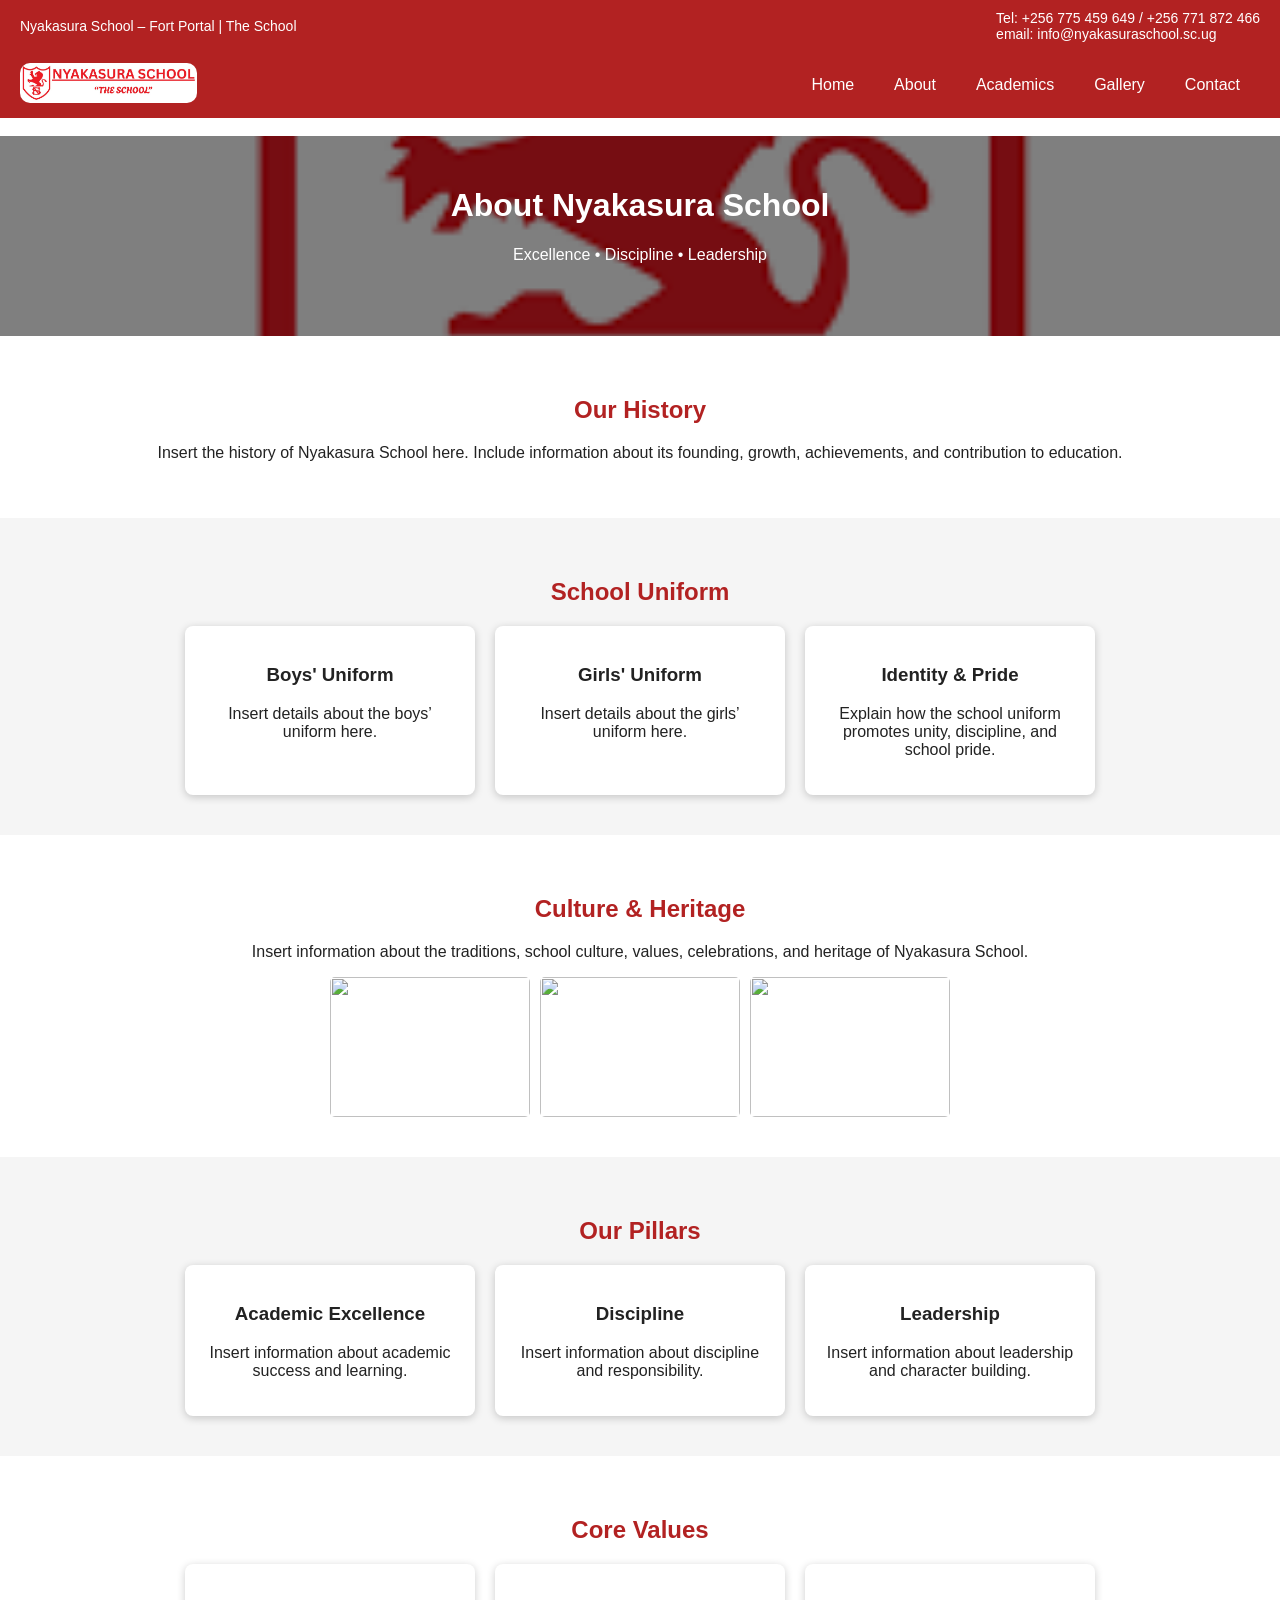
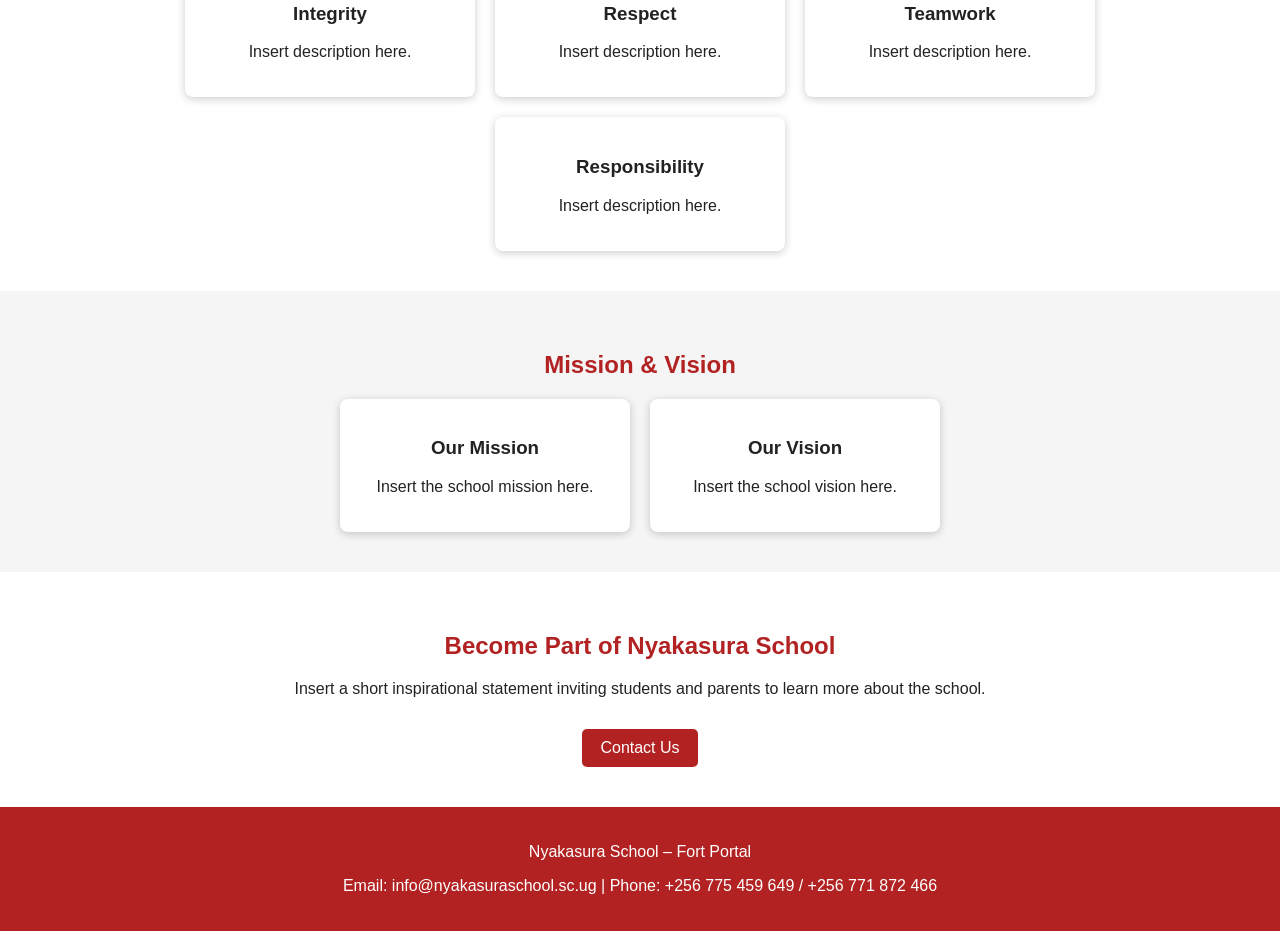
==== about.html @ 8ada5dee "made css and footer changes" ====
<!DOCTYPE html>
<html lang="en">
<head>
  <meta charset="UTF-8">
  <meta name="viewport" content="width=device-width, initial-scale=1.0">
  <title>Nyakasura School - Fort Portal</title>

  <link rel="stylesheet" href="styles/general.css">
<link rel="stylesheet" href="styles/header.css">
<link rel="stylesheet" href="styles/body.css">
</head>
<body>
  <!-- Top Header -->
<div class="top-header">
  <div>
    Nyakasura School – Fort Portal | The School
  </div>
    <div>
      Tel: +256 775 459 649 / +256 771 872 466 
      <div class="separator"></div>
      email: info@nyakasuraschool.sc.ug
    </div>
    
</div>

<!-- Navbar -->
<div class="navbar">

  <div class="navbar-badge">
    <img src="images/Nyakasura_nav_badge.jpg" alt="">
  </div>

  <div class="navbar-links">
    <a href="index.html">Home</a>
    <a href="about.html">About</a>
    <a href="academics.html">Academics</a>
    <a href="gallery.html">Gallery</a>
    <a href="contact.html">Contact</a>
  </div>
    
</div>

<br>

<!-- HERO SECTION -->
<div class="about-hero">
    <div class="about">
        <h1>About Nyakasura School</h1>
        <p>Excellence • Discipline • Leadership</p>
        
    </div>
</div>

<!-- HISTORY -->
<section>
    <h2>Our History</h2>
    <p>
        Insert the history of Nyakasura School here. Include information about
        its founding, growth, achievements, and contribution to education.
    </p>
</section>

<!-- UNIFORM -->
<section class="light">
    <h2>School Uniform</h2>

    <div class="cards">

        <div class="card" id="boys-uniform">
            <h3>Boys' Uniform</h3>
            <p>
                Insert details about the boys’ uniform here.
            </p>
        </div>

        <div class="card" id="girls-uniform">
            <h3>Girls' Uniform</h3>
            <p>
                Insert details about the girls’ uniform here.
            </p>
        </div>

        <div class="card">
            <h3>Identity & Pride</h3>
            <p>
                Explain how the school uniform promotes unity,
                discipline, and school pride.
            </p>
        </div>

    </div>
</section>

<!-- CULTURE & HERITAGE -->
<section>
    <h2>Culture & Heritage</h2>

    <p>
        Insert information about the traditions, school culture,
        values, celebrations, and heritage of Nyakasura School.
    </p>

    <div class="gallery">
        <img src="culture1.jpg">
        <img src="culture2.jpg">
        <img src="culture3.jpg">
    </div>
</section>

<!-- PILLARS -->
<section class="light">
    <h2>Our Pillars</h2>

    <div class="cards">

        <div class="card">
            <h3>Academic Excellence</h3>
            <p>
                Insert information about academic success and learning.
            </p>
        </div>

        <div class="card">
            <h3>Discipline</h3>
            <p>
                Insert information about discipline and responsibility.
            </p>
        </div>

        <div class="card">
            <h3>Leadership</h3>
            <p>
                Insert information about leadership and character building.
            </p>
        </div>

    </div>
</section>

<!-- CORE VALUES -->
<section>
    <h2>Core Values</h2>

    <div class="cards">

        <div class="card">
            <h3>Integrity</h3>
            <p>
                Insert description here.
            </p>
        </div>

        <div class="card">
            <h3>Respect</h3>
            <p>
                Insert description here.
            </p>
        </div>

        <div class="card">
            <h3>Teamwork</h3>
            <p>
                Insert description here.
            </p>
        </div>

        <div class="card">
            <h3>Responsibility</h3>
            <p>
                Insert description here.
            </p>
        </div>

    </div>
</section>

<!-- MISSION & VISION -->
<section class="light">
    <h2>Mission & Vision</h2>

    <div class="cards">

        <div class="card">
            <h3>Our Mission</h3>
            <p>
                Insert the school mission here.
            </p>
        </div>

        <div class="card">
            <h3>Our Vision</h3>
            <p>
                Insert the school vision here.
            </p>
        </div>

    </div>
</section>

<!-- CALL TO ACTION -->
<section>
    <h2>Become Part of Nyakasura School</h2>
    <p>
        Insert a short inspirational statement inviting students
        and parents to learn more about the school.
    </p>

    <a href="#" class="btn">Contact Us</a>
</section>

<!-- Footer -->
<footer>
    <p>Nyakasura School – Fort Portal</p>
    <p>Email: info@nyakasuraschool.sc.ug | Phone: +256 775 459 649 / +256 771 872 466</p>
</footer>

</body>
</html>
---- styles/general.css ----
/* General */
body {
    margin: 0;
    font-family: Arial, sans-serif;
    color: #222;
}
---- styles/header.css ----
/* Top Header */
.top-header {
    background-color: #B22222;
    color: white;
    padding: 10px 20px;
    font-size: 14px;
    display: flex;
    justify-content: space-between;
    align-items: center;
}

/* Navbar */
.navbar {
    display: flex;
    justify-content: space-between;
    align-items: center;
    background-color: #B22222;
    padding: 10px 20px;
}

.navbar-badge img {
    height: 40px;
    width: auto;
    flex-shrink: 0;
    border-radius: 10px;
    
}

.navbar-links {
    display: flex;
}

.navbar a {
    color: white;
    padding: 14px 20px;
    text-decoration: none;
    transition: 0.3s;
}

.navbar a:hover {
    background-color: #8B1A1A;
}
---- styles/body.css ----
/* Hero Section */
.hero {
    height: 90vh;
    background-image: url(../images/nyakasura_welcome_image.jpeg);
    background-repeat: no-repeat;
    background-size: cover;
    background-position: center;
    position: relative;
}

/* Overlay */
.hero::after, .about-hero::after {
    content: "";
    position: absolute;
    top: 0;
    left: 0;
    right: 0;
    bottom: 0;
    background: rgba(0,0,0,0.5);
}

/* Hero Content */
.hero-content {
    position: relative;
    z-index: 1;
    color: white;
    text-align: center;
    top: 50%;
    transform: translateY(-50%);
}

.hero h1 {
    font-size: 48px;
    margin-bottom: 10px;
}

.hero p {
    font-size: 20px;
}

.about-hero {
    background-image: url("../images/badge1.png");
    background-repeat: no-repeat;
    background-size: cover;
    background-position: center;
    position: relative;
    height: 200px;
    text-align: center;
    color: white;
}



.about {
    position: absolute;
    left: 25%;
    right: 25%;
    top: 15%;
    bottom: 15%;
    z-index: 1;
}



/* Button */
.btn {
    background-color: #B22222;
    color: white;
    padding: 10px 18px;
    border: none;
    border-radius: 5px;
    margin-top: 15px;
    display: inline-block;
    text-decoration: none;
    transition: 0.3s;
}

.btn:hover {
    background-color: #8B1A1A;
    transform: scale(1.05);
}

/* Sections */
section {
    padding: 40px;
    text-align: center;
}

.light {
    background-color: #F5F5F5;
}

/* Cards */
.cards {
    display: flex;
    justify-content: center;
    gap: 20px;
    flex-wrap: wrap;
}

.card {
    background: white;
    padding: 20px;
    width: 250px;
    border-radius: 8px;
    box-shadow: 0 2px 8px rgba(0,0,0,0.2);
}

/* Gallery */
.gallery {
    display: flex;
    gap: 10px;
    justify-content: center;
    flex-wrap: wrap;
}

.gallery img {
    width: 200px;
    height: 140px;
    object-fit: cover;
    border-radius: 5px;
}

/* Footer */
footer {
    background-color: #B22222;
    color: white;
    text-align: center;
    padding: 20px;
}

#mdd {
    position: relative;
    background-image: url("../images/mdd.jpg");
    background-size: cover;
    background-position: center;
    background-repeat: no-repeat;
    background-color: transparent;
    color: white;
    overflow: hidden;
}

#mdd::before, #sports::before, #debate::before {
    content: "";
    position: absolute;
    inset: 0;
    background: rgba(0, 0, 0, 0.35);
    z-index: 0;
}

#mdd > * , #sports > * , #debate > * {
    position: relative;
    z-index: 1;
}



#sports {
    position: relative;
    background-image: url("../images/sports.jpg");
    background-size: cover;
    background-position: center;
    background-repeat: no-repeat;
    background-color: transparent;
    color: white;
    overflow: hidden;
}

#debate {
    position: relative;
    background-image: url("../images/debate.jpg");
    background-size: cover;
    background-position: center;
    background-repeat: no-repeat;
    background-color: transparent;
    color: white;
    overflow: hidden;
}

h2 {
    color: #B22222;
}

.separator {
    display: block;
    width: 2px;
    height: 100%;
    background-color: white;
    margin: 0 10px;
}
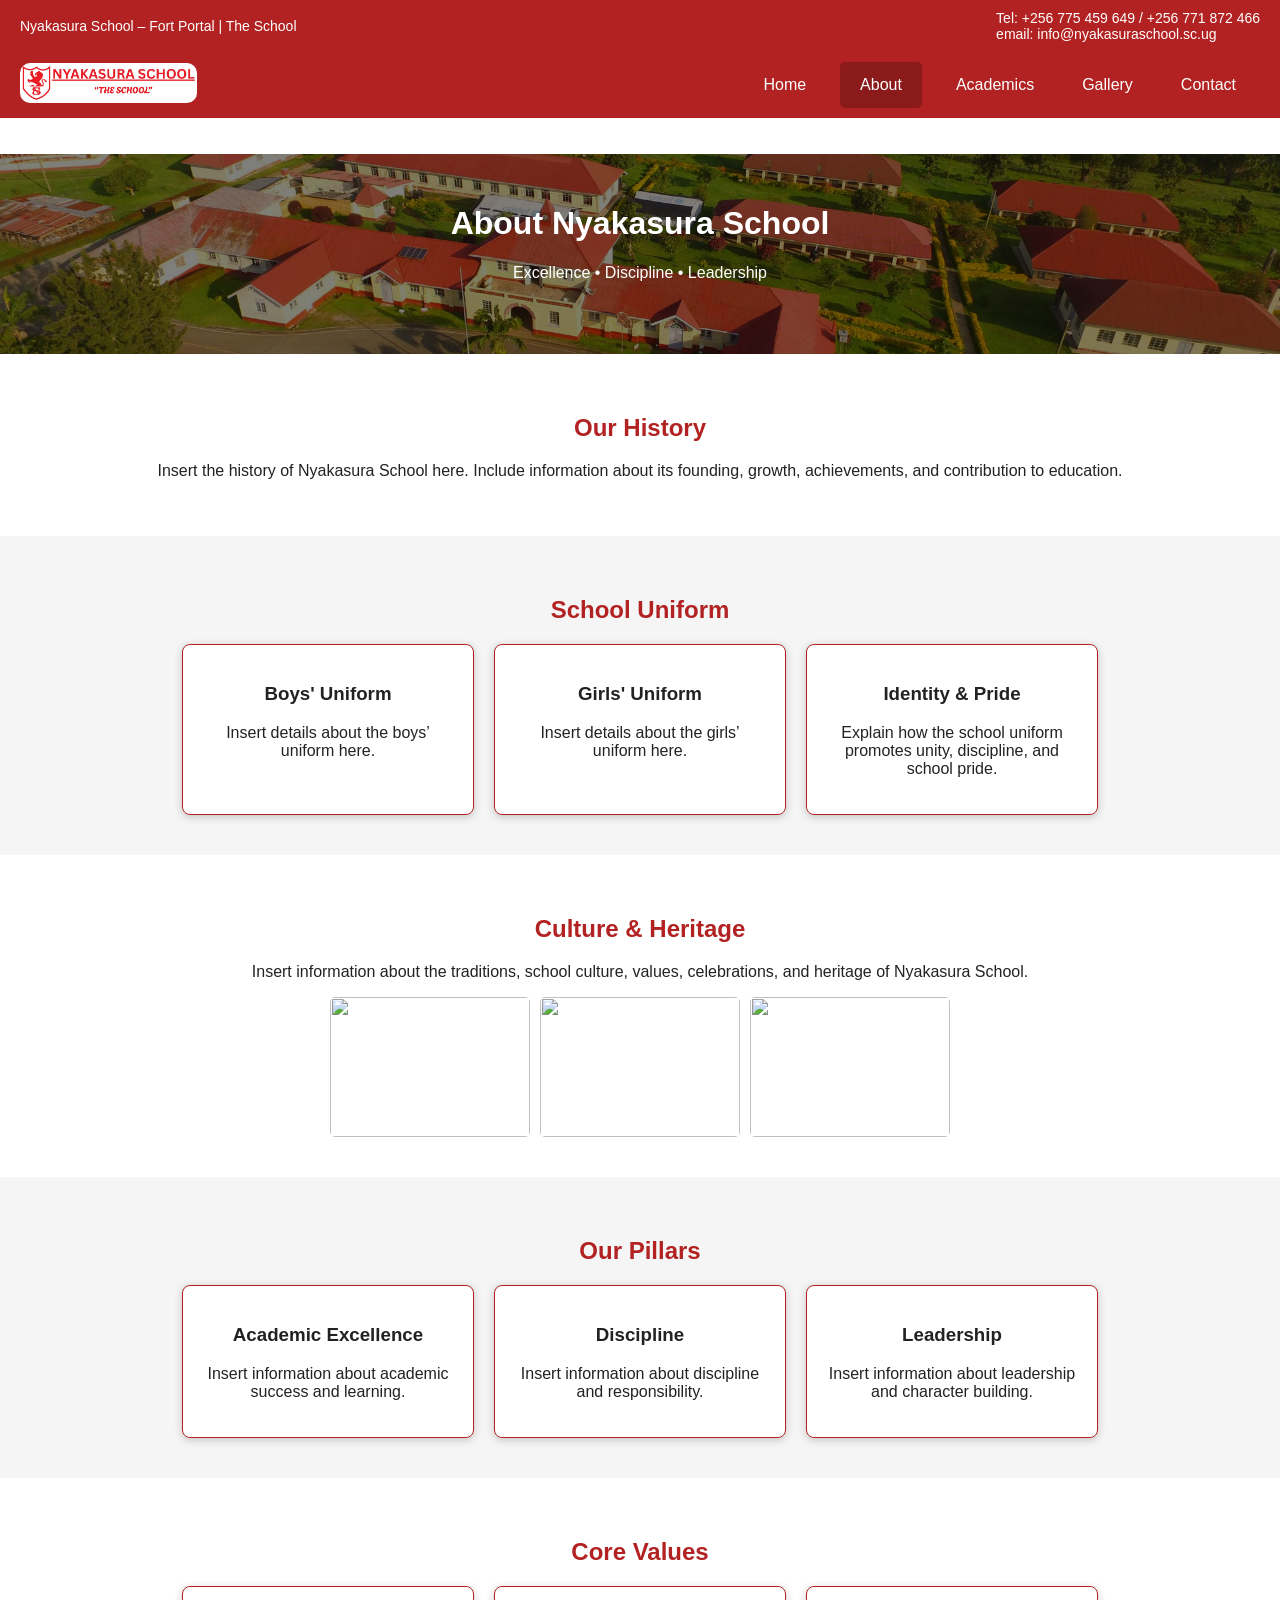
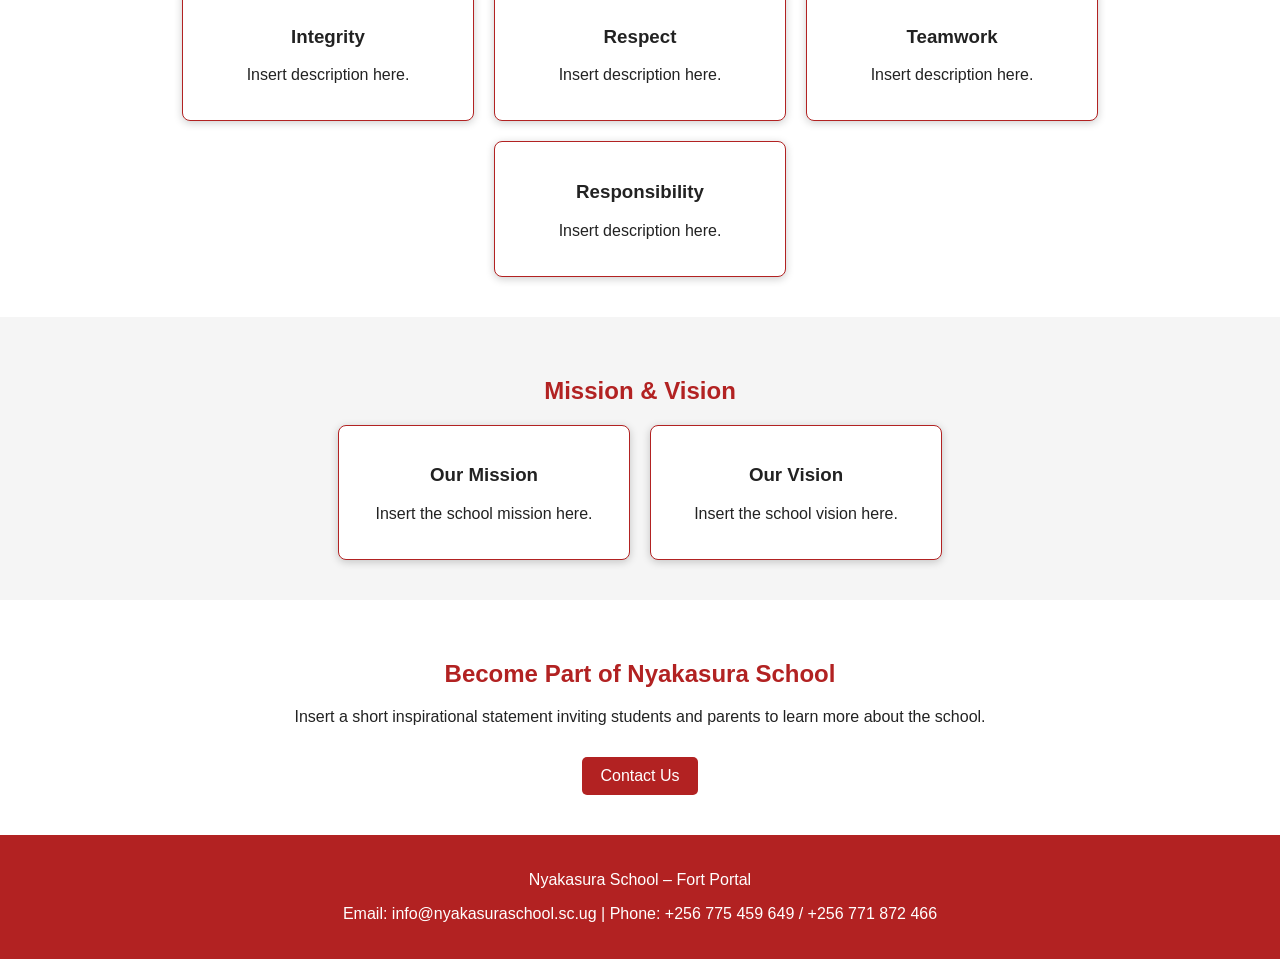
==== commit f8aaf200: "added css setting to keep hover effects on current page" ====
--- a/about.html
+++ b/about.html
@@ -32,7 +32,7 @@
 
   <div class="navbar-links">
     <a href="index.html">Home</a>
-    <a href="about.html">About</a>
+    <a href="about.html" class="active">About</a>
     <a href="academics.html">Academics</a>
     <a href="gallery.html">Gallery</a>
     <a href="contact.html">Contact</a>
@@ -40,7 +40,7 @@
     
 </div>
 
-<br>
+<br> <br>
 
 <!-- HERO SECTION -->
 <div class="about-hero">
--- a/styles/header.css
+++ b/styles/header.css
@@ -35,9 +35,13 @@
     padding: 14px 20px;
     text-decoration: none;
     transition: 0.3s;
+    border-radius: 5px;
+    margin: 0 4px;
 }
 
-.navbar a:hover {
+.navbar a:hover,
+.navbar a.active {
     background-color: #8B1A1A;
+    margin: 0 10px;
 }
 
--- a/styles/body.css
+++ b/styles/body.css
@@ -9,7 +9,7 @@
 }
 
 /* Overlay */
-.hero::after, .about-hero::after {
+.hero::after, .about-hero::after, .contact-hero::after {
     content: "";
     position: absolute;
     top: 0;
@@ -38,8 +38,9 @@
     font-size: 20px;
 }
 
+/* about page */
 .about-hero {
-    background-image: url("../images/badge1.png");
+    background-image: url("../images/aerial_view.jpg");
     background-repeat: no-repeat;
     background-size: cover;
     background-position: center;
@@ -102,6 +103,7 @@
     background: white;
     padding: 20px;
     width: 250px;
+    border: 1px solid #B22222;
     border-radius: 8px;
     box-shadow: 0 2px 8px rgba(0,0,0,0.2);
 }
@@ -129,6 +131,7 @@
     padding: 20px;
 }
 
+
 #mdd {
     position: relative;
     background-image: url("../images/mdd.jpg");
@@ -187,4 +190,77 @@
     height: 100%;
     background-color: white;
     margin: 0 10px;
+}
+
+.icons {
+    display: flex;
+    flex-direction: row;
+    justify-content: space-evenly;
+    gap: 20px;
+    margin-top: 10px;
+    margin-bottom: 10px;
+   
+}
+
+.x-icon, .facebook-icon, .instagram-icon {
+     border-width: 5px;
+    border-color: #B22222;
+    padding: 5px;
+    border-radius: 5px;
+    background-color: white;
+}
+
+.icons img {
+    width: 10px;
+    height: auto;
+    margin: 0 auto;
+}
+
+.icons a {
+    text-decoration: none;
+   color: black;
+    font-size: smaller;
+}
+
+.icons a:hover {
+    color: #8B1A1A;
+}
+
+/* contact page */
+.contact-hero {
+    position: relative;
+    background-image: url("../images/contact-image.jpg");
+    background-size: cover;
+    background-position: center;
+    background-repeat: repeat;
+    background-color: transparent;
+    color: white;
+    overflow: hidden;
+    height: 200px;
+}
+
+.contact-hero::after {
+    background: rgba(0, 0, 0, 0.5);
+}
+
+.contact-hero::before {
+    content: "";
+    position: absolute;
+    inset: 0;
+    background: transparent;
+    z-index: 0;
+}
+
+.contact-hero-content {
+    position: relative;
+    z-index: 1;
+    text-align: center;
+    padding: 50px 0;
+}
+
+#contact-cards {
+    justify-content: center;
+    background-color: #964646;
+    color: white;
+    font-weight: bold;
 }
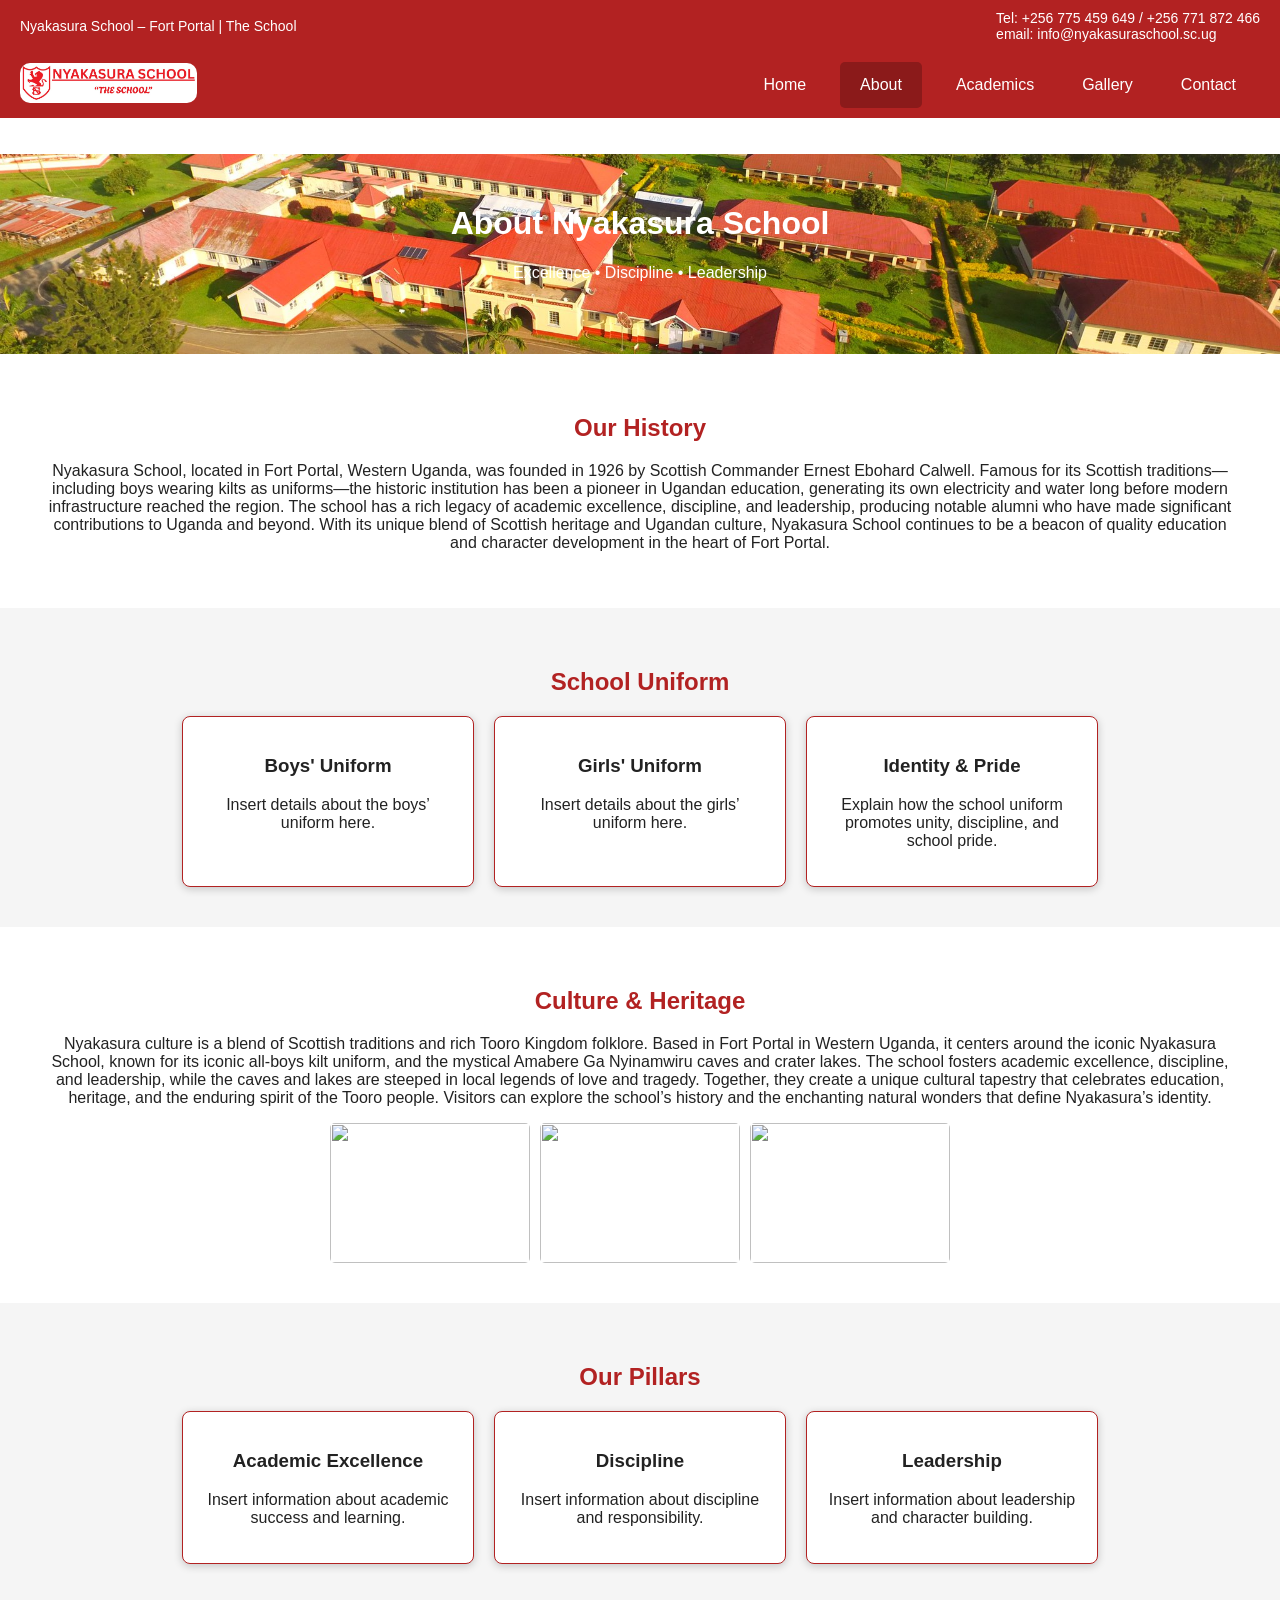
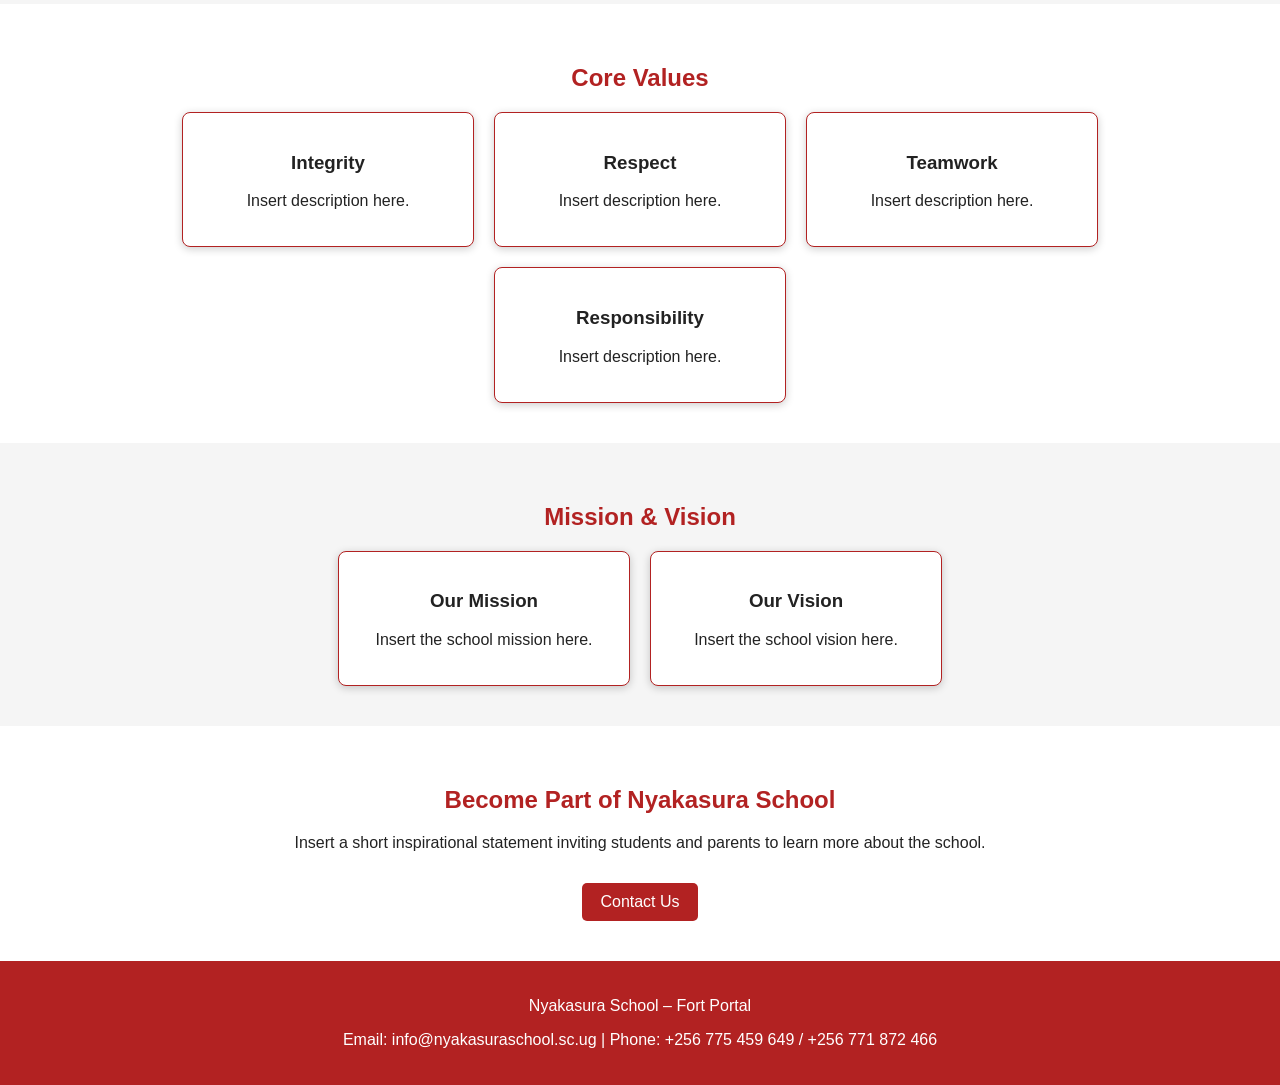
==== commit a2750744: "added js to enable image slide on hero section" ====
--- a/about.html
+++ b/about.html
@@ -55,8 +55,7 @@
 <section>
     <h2>Our History</h2>
     <p>
-        Insert the history of Nyakasura School here. Include information about
-        its founding, growth, achievements, and contribution to education.
+        Nyakasura School, located in Fort Portal, Western Uganda, was founded in 1926 by Scottish Commander Ernest Ebohard Calwell. Famous for its Scottish traditions—including boys wearing kilts as uniforms—the historic institution has been a pioneer in Ugandan education, generating its own electricity and water long before modern infrastructure reached the region. The school has a rich legacy of academic excellence, discipline, and leadership, producing notable alumni who have made significant contributions to Uganda and beyond. With its unique blend of Scottish heritage and Ugandan culture, Nyakasura School continues to be a beacon of quality education and character development in the heart of Fort Portal.
     </p>
 </section>
 
@@ -96,8 +95,7 @@
     <h2>Culture & Heritage</h2>
 
     <p>
-        Insert information about the traditions, school culture,
-        values, celebrations, and heritage of Nyakasura School.
+        Nyakasura culture is a blend of Scottish traditions and rich Tooro Kingdom folklore. Based in Fort Portal in Western Uganda, it centers around the iconic Nyakasura School, known for its iconic all-boys kilt uniform, and the mystical Amabere Ga Nyinamwiru caves and crater lakes. The school fosters academic excellence, discipline, and leadership, while the caves and lakes are steeped in local legends of love and tragedy. Together, they create a unique cultural tapestry that celebrates education, heritage, and the enduring spirit of the Tooro people. Visitors can explore the school’s history and the enchanting natural wonders that define Nyakasura’s identity.
     </p>
 
     <div class="gallery">
@@ -205,7 +203,7 @@
         and parents to learn more about the school.
     </p>
 
-    <a href="#" class="btn">Contact Us</a>
+    <a href="contact.html" class="btn">Contact Us</a>
 </section>
 
 <!-- Footer -->
--- a/styles/body.css
+++ b/styles/body.css
@@ -1,67 +1,6 @@
-/* Hero Section */
-.hero {
-    height: 90vh;
-    background-image: url(../images/nyakasura_welcome_image.jpeg);
-    background-repeat: no-repeat;
-    background-size: cover;
-    background-position: center;
-    position: relative;
-}
-
-/* Overlay */
-.hero::after, .about-hero::after, .contact-hero::after {
-    content: "";
-    position: absolute;
-    top: 0;
-    left: 0;
-    right: 0;
-    bottom: 0;
-    background: rgba(0,0,0,0.5);
-}
-
-/* Hero Content */
-.hero-content {
-    position: relative;
-    z-index: 1;
-    color: white;
-    text-align: center;
-    top: 50%;
-    transform: translateY(-50%);
-}
-
-.hero h1 {
-    font-size: 48px;
-    margin-bottom: 10px;
-}
-
-.hero p {
-    font-size: 20px;
-}
-
-/* about page */
-.about-hero {
-    background-image: url("../images/aerial_view.jpg");
-    background-repeat: no-repeat;
-    background-size: cover;
-    background-position: center;
-    position: relative;
-    height: 200px;
-    text-align: center;
-    color: white;
-}
-
-
-
-.about {
-    position: absolute;
-    left: 25%;
-    right: 25%;
-    top: 15%;
-    bottom: 15%;
-    z-index: 1;
-}
-
-
+/* ========================================
+   GLOBAL & SHARED STYLES
+   ======================================== */
 
 /* Button */
 .btn {
@@ -91,6 +30,95 @@
     background-color: #F5F5F5;
 }
 
+h2 {
+    color: #B22222;
+}
+
+.separator {
+    display: block;
+    width: 2px;
+    height: 100%;
+    background-color: white;
+    margin: 0 10px;
+}
+
+/* Footer */
+footer {
+    background-color: #B22222;
+    color: white;
+    text-align: center;
+    padding: 20px;
+}
+
+
+/* ========================================
+   HOMEPAGE STYLES
+   ======================================== */
+
+/* Hero Section Carousel */
+.hero-carousel {
+    height: 90vh;
+    position: relative;
+    overflow: hidden;
+    margin-top: 20px;
+}
+
+.hero-slide {
+    position: absolute;
+    top: 0;
+    left: 0;
+    width: 100%;
+    height: 100%;
+    background-repeat: no-repeat;
+    background-size: cover;
+    background-position: center;
+    transform: translateX(100%);
+    transition: transform 1s ease-in-out;
+    z-index: 1;
+}
+
+.hero-slide.active {
+    transform: translateX(0);
+    z-index: 2;
+}
+
+.hero-slide.prev {
+    transform: translateX(-100%);
+    z-index: 1;
+}
+
+/* Hero Overlay */
+.hero-overlay {
+    position: absolute;
+    top: 0;
+    left: 0;
+    right: 0;
+    bottom: 0;
+    background: rgba(0, 0, 0, 0.5);
+    z-index: 1;
+}
+
+/* Hero Content */
+.hero-content {
+    position: absolute;
+    z-index: 2;
+    color: white;
+    text-align: center;
+    top: 50%;
+    left: 50%;
+    transform: translate(-50%, -50%);
+    width: 100%;
+}
+
+.hero-slide h1 {
+    font-size: 48px;
+    margin-bottom: 10px;
+}
+
+.hero-slide p {
+    font-size: 20px;
+}
+
 /* Cards */
 .cards {
     display: flex;
@@ -123,15 +151,7 @@
     border-radius: 5px;
 }
 
-/* Footer */
-footer {
-    background-color: #B22222;
-    color: white;
-    text-align: center;
-    padding: 20px;
-}
-
-
+/* Clubs & Activities with Background Images */
 #mdd {
     position: relative;
     background-image: url("../images/mdd.jpg");
@@ -156,8 +176,6 @@
     z-index: 1;
 }
 
-
-
 #sports {
     position: relative;
     background-image: url("../images/sports.jpg");
@@ -180,17 +198,94 @@
     overflow: hidden;
 }
 
-h2 {
-    color: #B22222;
-}
-
-.separator {
-    display: block;
-    width: 2px;
-    height: 100%;
-    background-color: white;
-    margin: 0 10px;
-}
+
+/* ========================================
+   ABOUT PAGE STYLES
+   ======================================== */
+
+.about-hero {
+    background-image: url("../images/aerial_view.jpg");
+    background-repeat: no-repeat;
+    background-size: cover;
+    background-position: center;
+    position: relative;
+    height: 200px;
+    text-align: center;
+    color: white;
+}
+
+.about-hero::after {
+    content: "";
+    position: absolute;
+    top: 0;
+    left: 0;
+    right: 0;
+    bottom: 0;
+    background: rgba(0,0,0,0);
+}
+
+.about {
+    position: absolute;
+    left: 25%;
+    right: 25%;
+    top: 15%;
+    bottom: 15%;
+    z-index: 1;
+}
+
+
+/* ========================================
+   CONTACT PAGE STYLES
+   ======================================== */
+
+.contact-hero {
+    position: relative;
+    background-image: url("../images/contact-image.jpg");
+    background-size: cover;
+    background-position: center;
+    background-repeat: repeat;
+    background-color: transparent;
+    color: white;
+    overflow: hidden;
+    height: 200px;
+}
+
+.contact-hero::after {
+    content: "";
+    position: absolute;
+    top: 0;
+    left: 0;
+    right: 0;
+    bottom: 0;
+    background: rgba(0, 0, 0, 0.5);
+}
+
+.contact-hero::before {
+    content: "";
+    position: absolute;
+    inset: 0;
+    background: transparent;
+    z-index: 0;
+}
+
+.contact-hero-content {
+    position: relative;
+    z-index: 1;
+    text-align: center;
+    padding: 50px 0;
+}
+
+#contact-cards {
+    justify-content: center;
+    background-color: #964646;
+    color: white;
+    font-weight: bold;
+}
+
+
+/* ========================================
+   SOCIAL ICONS & LINKS
+   ======================================== */
 
 .icons {
     display: flex;
@@ -199,11 +294,10 @@
     gap: 20px;
     margin-top: 10px;
     margin-bottom: 10px;
-   
 }
 
 .x-icon, .facebook-icon, .instagram-icon {
-     border-width: 5px;
+    border-width: 5px;
     border-color: #B22222;
     padding: 5px;
     border-radius: 5px;
@@ -218,49 +312,10 @@
 
 .icons a {
     text-decoration: none;
-   color: black;
+    color: black;
     font-size: smaller;
 }
 
 .icons a:hover {
     color: #8B1A1A;
-}
-
-/* contact page */
-.contact-hero {
-    position: relative;
-    background-image: url("../images/contact-image.jpg");
-    background-size: cover;
-    background-position: center;
-    background-repeat: repeat;
-    background-color: transparent;
-    color: white;
-    overflow: hidden;
-    height: 200px;
-}
-
-.contact-hero::after {
-    background: rgba(0, 0, 0, 0.5);
-}
-
-.contact-hero::before {
-    content: "";
-    position: absolute;
-    inset: 0;
-    background: transparent;
-    z-index: 0;
-}
-
-.contact-hero-content {
-    position: relative;
-    z-index: 1;
-    text-align: center;
-    padding: 50px 0;
-}
-
-#contact-cards {
-    justify-content: center;
-    background-color: #964646;
-    color: white;
-    font-weight: bold;
 }
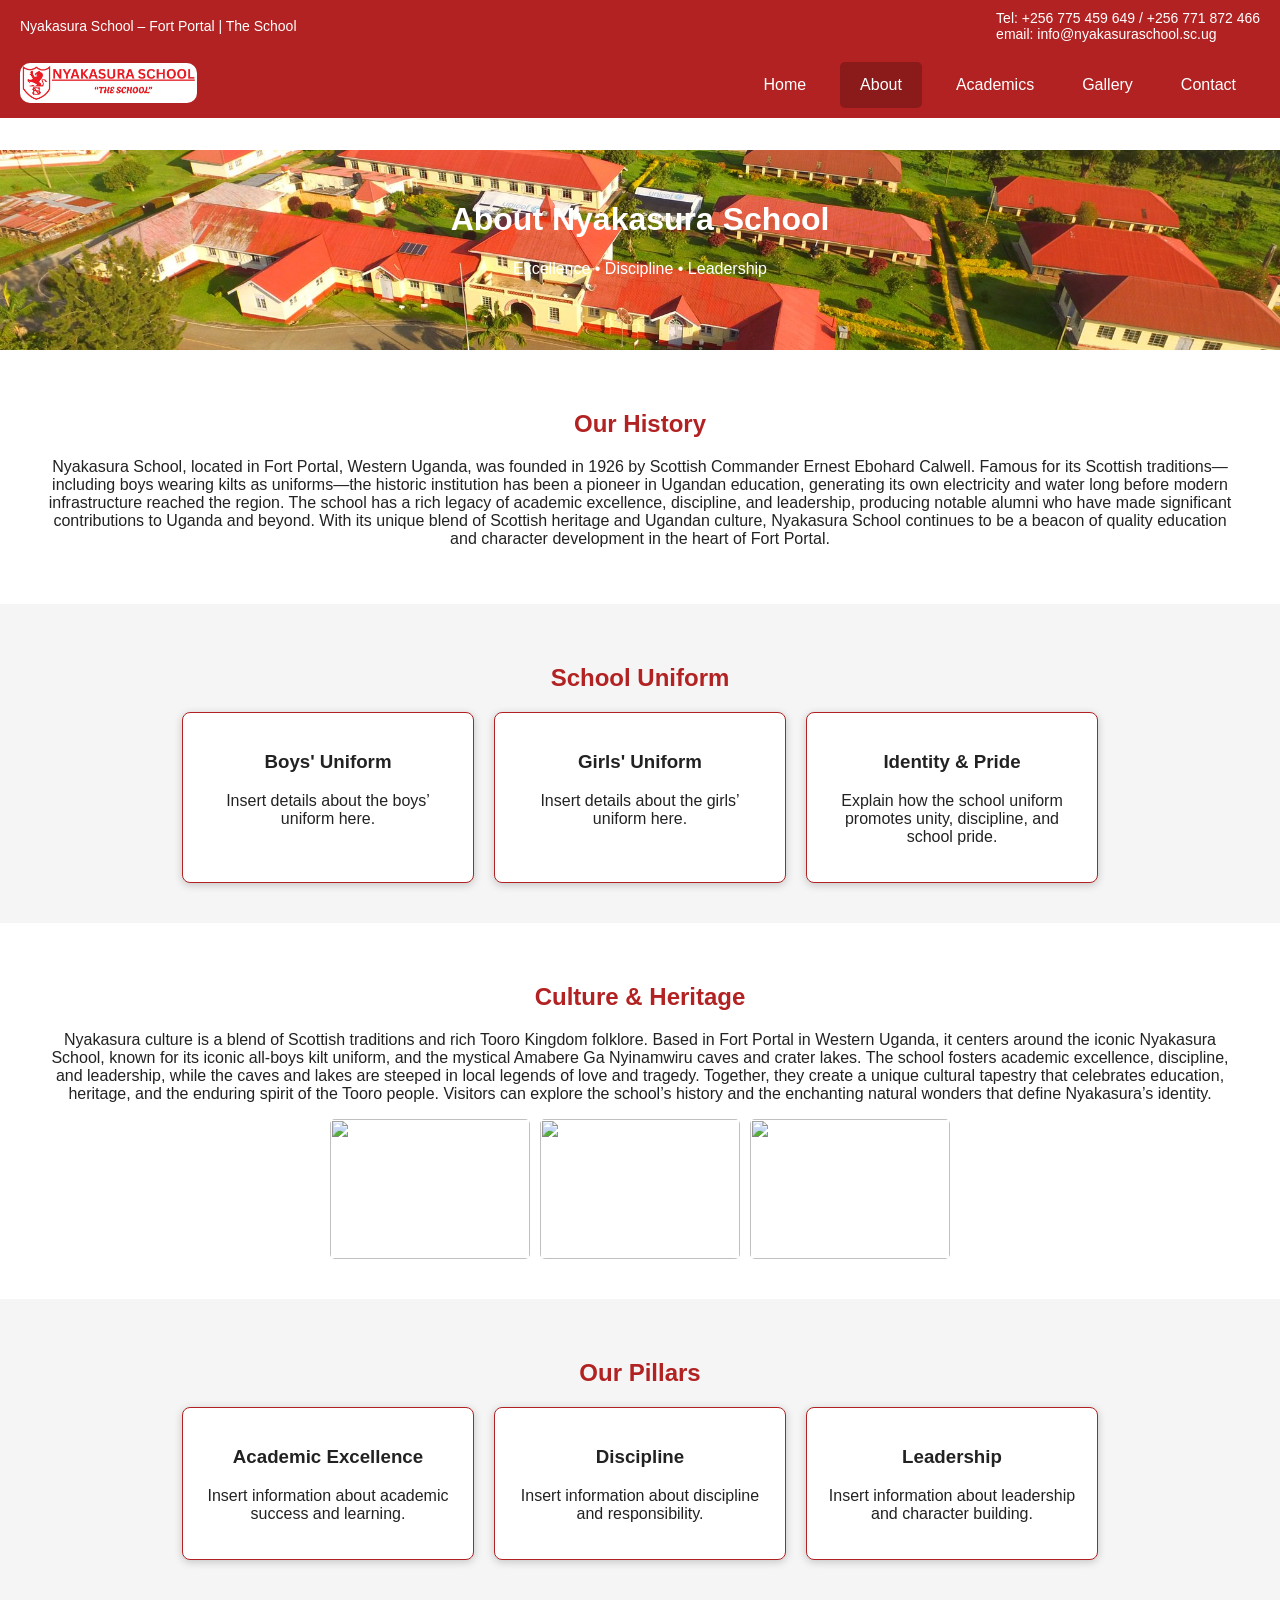
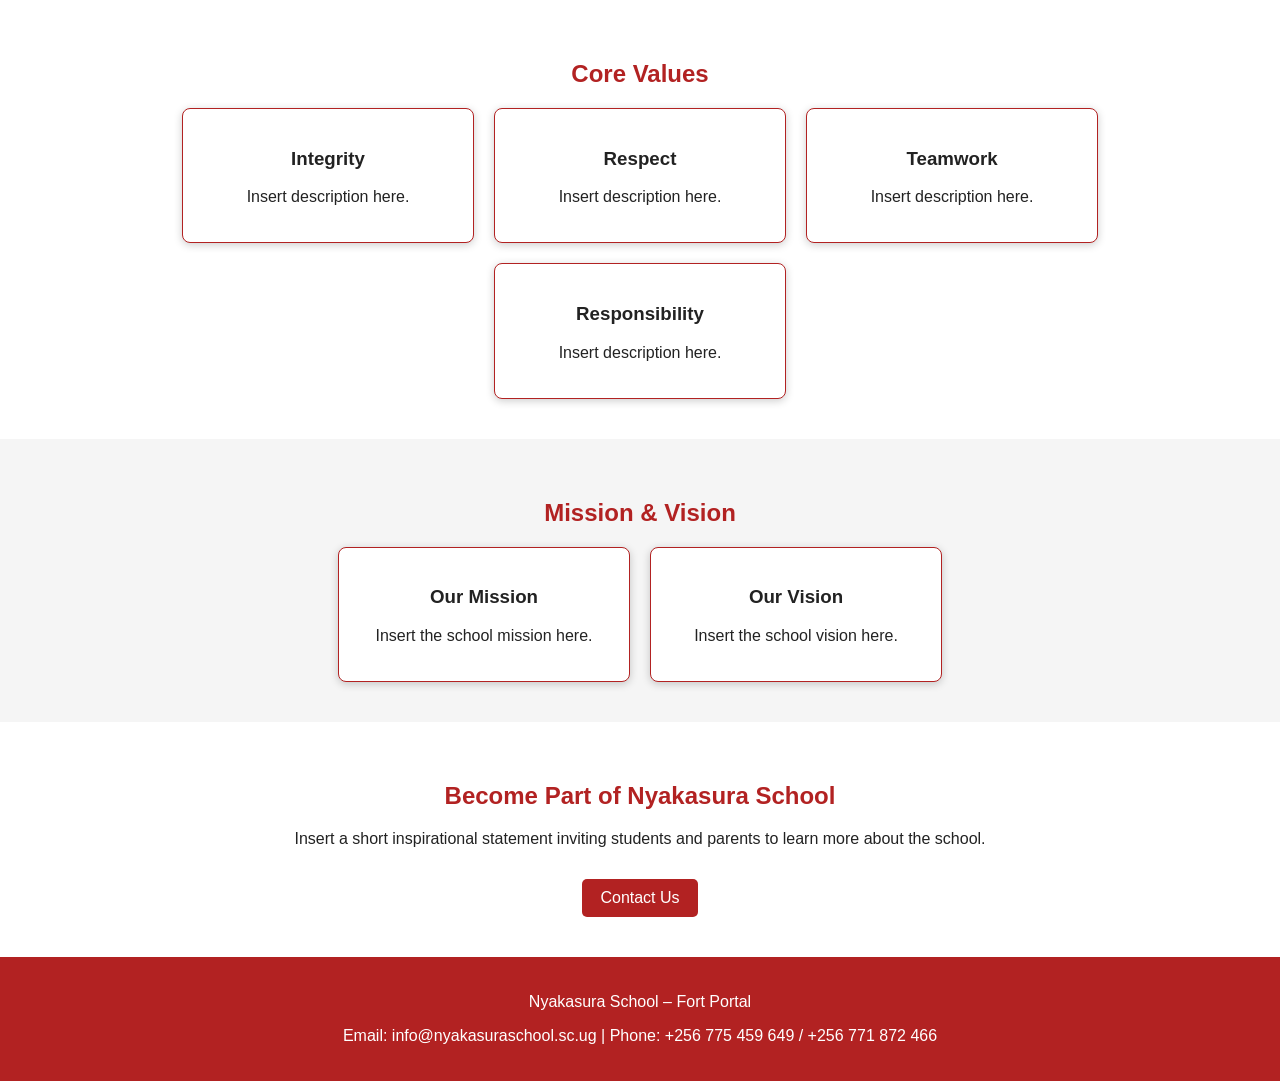
==== commit 5df5cd74: "fixed the header position on the page" ====
--- a/about.html
+++ b/about.html
@@ -10,7 +10,8 @@
 <link rel="stylesheet" href="styles/body.css">
 </head>
 <body>
-  <!-- Top Header -->
+    <div class="header">
+         <!-- Top Header -->
 <div class="top-header">
   <div>
     Nyakasura School – Fort Portal | The School
@@ -39,8 +40,10 @@
   </div>
     
 </div>
-
-<br> <br>
+    </div>
+ 
+
+<div class="page-content">
 
 <!-- HERO SECTION -->
 <div class="about-hero">
@@ -205,6 +208,7 @@
 
     <a href="contact.html" class="btn">Contact Us</a>
 </section>
+</div>
 
 <!-- Footer -->
 <footer>
--- a/styles/general.css
+++ b/styles/general.css
@@ -3,4 +3,5 @@
     margin: 0;
     font-family: Arial, sans-serif;
     color: #222;
+    position: relative;
 }
--- a/styles/header.css
+++ b/styles/header.css
@@ -1,4 +1,12 @@
 /* Top Header */
+.header{
+    position: fixed;
+    top: 0;
+    left: 0;
+    width: 100%;
+    z-index: 1000;
+}
+
 .top-header {
     background-color: #B22222;
     color: white;
--- a/styles/body.css
+++ b/styles/body.css
@@ -1,6 +1,10 @@
 /* ========================================
    GLOBAL & SHARED STYLES
    ======================================== */
+
+   .page-content {
+    margin-top: 150px; /* Adjust this value based on the height of your header */
+   }
 
 /* Button */
 .btn {
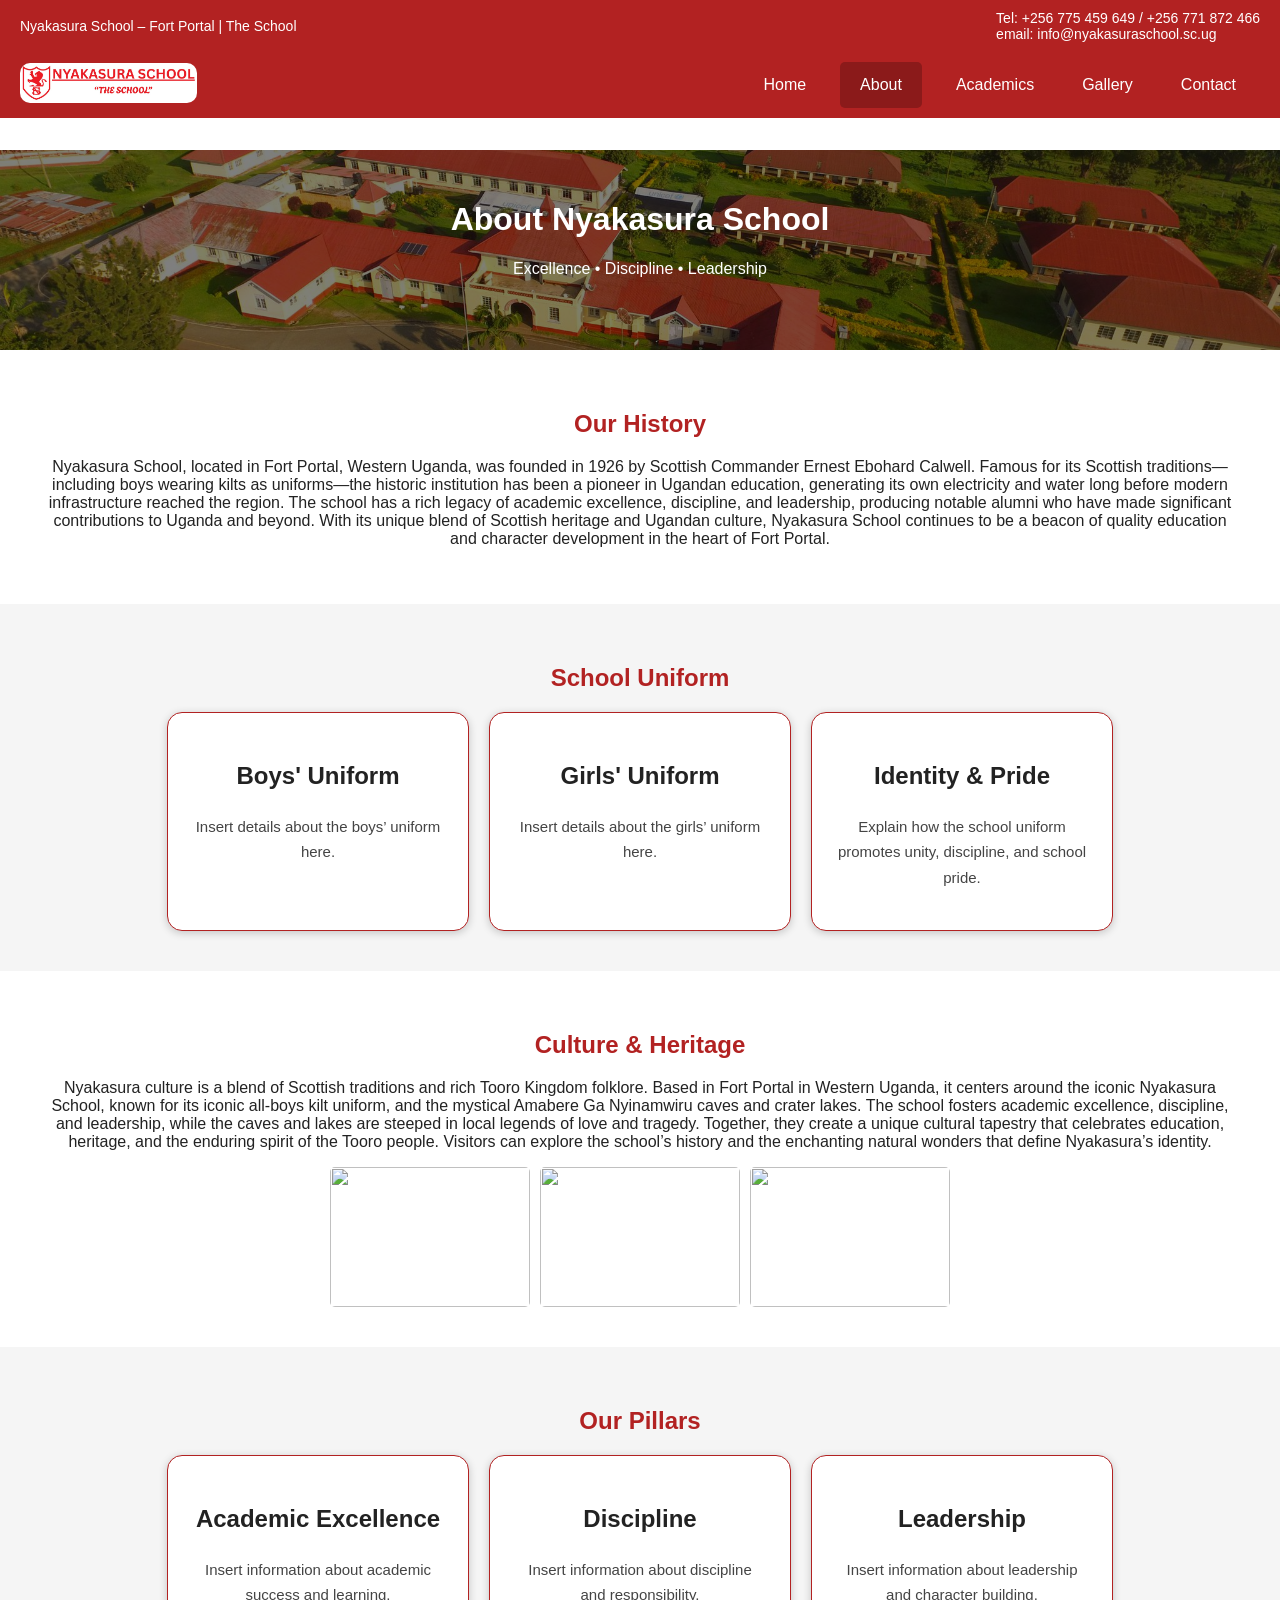
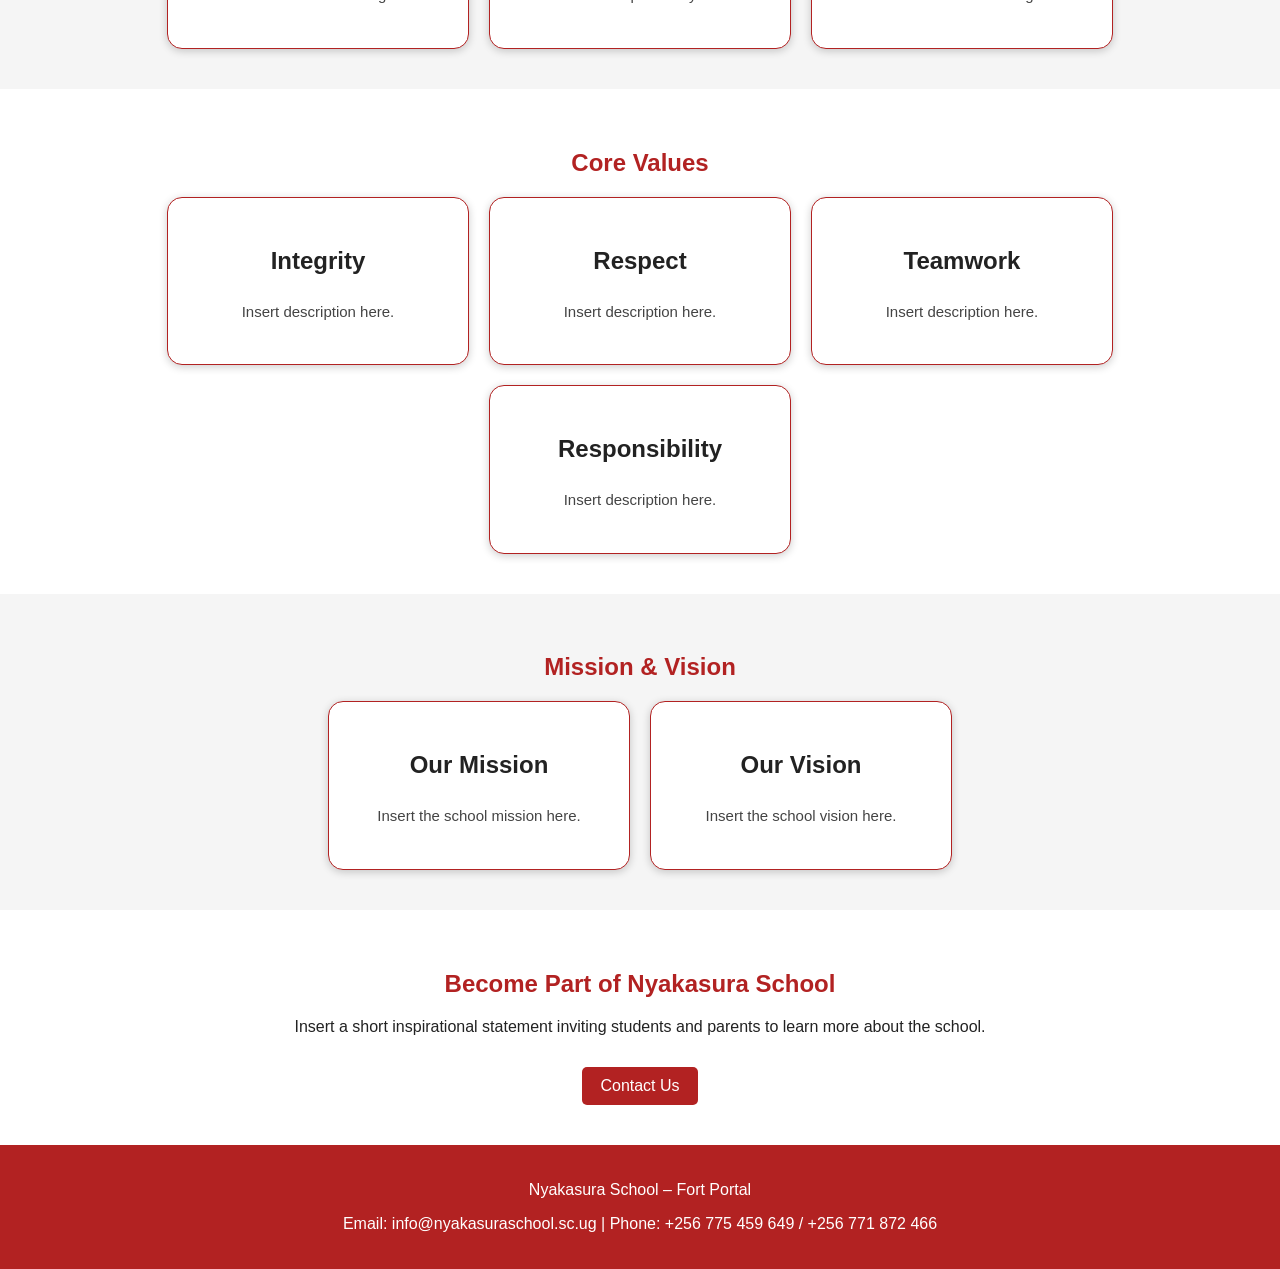
==== commit cc22b773: "added a back to top button" ====
--- a/about.html
+++ b/about.html
@@ -216,5 +216,9 @@
     <p>Email: info@nyakasuraschool.sc.ug | Phone: +256 775 459 649 / +256 771 872 466</p>
 </footer>
 
+
+<button id="topBtn" title="Go to top">▲</button>
+
+<script src="button.js"></script>
 </body>
 </html>
--- a/styles/header.css
+++ b/styles/header.css
@@ -20,6 +20,7 @@
 /* Navbar */
 .navbar {
     display: flex;
+    
     justify-content: space-between;
     align-items: center;
     background-color: #B22222;
@@ -36,6 +37,7 @@
 
 .navbar-links {
     display: flex;
+    flex-wrap: wrap;
 }
 
 .navbar a {
--- a/styles/body.css
+++ b/styles/body.css
@@ -138,6 +138,28 @@
     border: 1px solid #B22222;
     border-radius: 8px;
     box-shadow: 0 2px 8px rgba(0,0,0,0.2);
+    padding: 25px;
+    border-radius: 15px;
+    transition: 0.3s ease;
+}
+
+.card h3{
+    font-family: 'Poppins', sans-serif;
+    font-size: 24px;
+    font-weight: 600;
+}
+
+.card p{
+    font-family: 'Open Sans', sans-serif;
+    font-size: 15px;
+    line-height: 1.7;
+    color: #444;
+}
+
+
+
+.card:hover{
+    transform: translateY(-5px);
 }
 
 /* Gallery */
@@ -167,6 +189,10 @@
     overflow: hidden;
 }
 
+#mdd p {
+    color: white;
+}
+
 #mdd::before, #sports::before, #debate::before {
     content: "";
     position: absolute;
@@ -191,6 +217,10 @@
     overflow: hidden;
 }
 
+#sports p {
+    color: white;
+}
+
 #debate {
     position: relative;
     background-image: url("../images/debate.jpg");
@@ -200,6 +230,10 @@
     background-color: transparent;
     color: white;
     overflow: hidden;
+}
+
+#debate p {
+    color: white;
 }
 
 
@@ -228,6 +262,22 @@
     background: rgba(0,0,0,0);
 }
 
+.about-hero::before{
+    content: "";
+
+    position: absolute;
+
+    top: 0;
+    left: 0;
+
+    width: 100%;
+    height: 100%;
+
+    background: rgba(0,0,0,0.5);
+
+    z-index: 1;
+}
+
 .about {
     position: absolute;
     left: 25%;
@@ -284,6 +334,10 @@
     background-color: #964646;
     color: white;
     font-weight: bold;
+}
+
+#contact-cards p {
+    color: white;
 }
 
 
@@ -322,4 +376,37 @@
 
 .icons a:hover {
     color: #8B1A1A;
+}
+
+
+/* back to top button */
+#topBtn{
+    position: fixed;
+    bottom: 30px;
+    right: 30px;
+
+    display: none;
+
+    background-color: #a54c4c;
+    color: white;
+
+    border: none;
+    outline: none;
+
+    padding: 5px 5px;
+    border-radius: 50%;
+
+    font-size: 20px;
+    cursor: pointer;
+
+    box-shadow: 0 4px 10px rgba(0,0,0,0.2);
+
+    transition: 0.3s ease;
+
+    z-index: 1000;
+}
+
+#topBtn:hover{
+    background-color: #8B1A1A;
+    transform: translateY(-3px);
 }
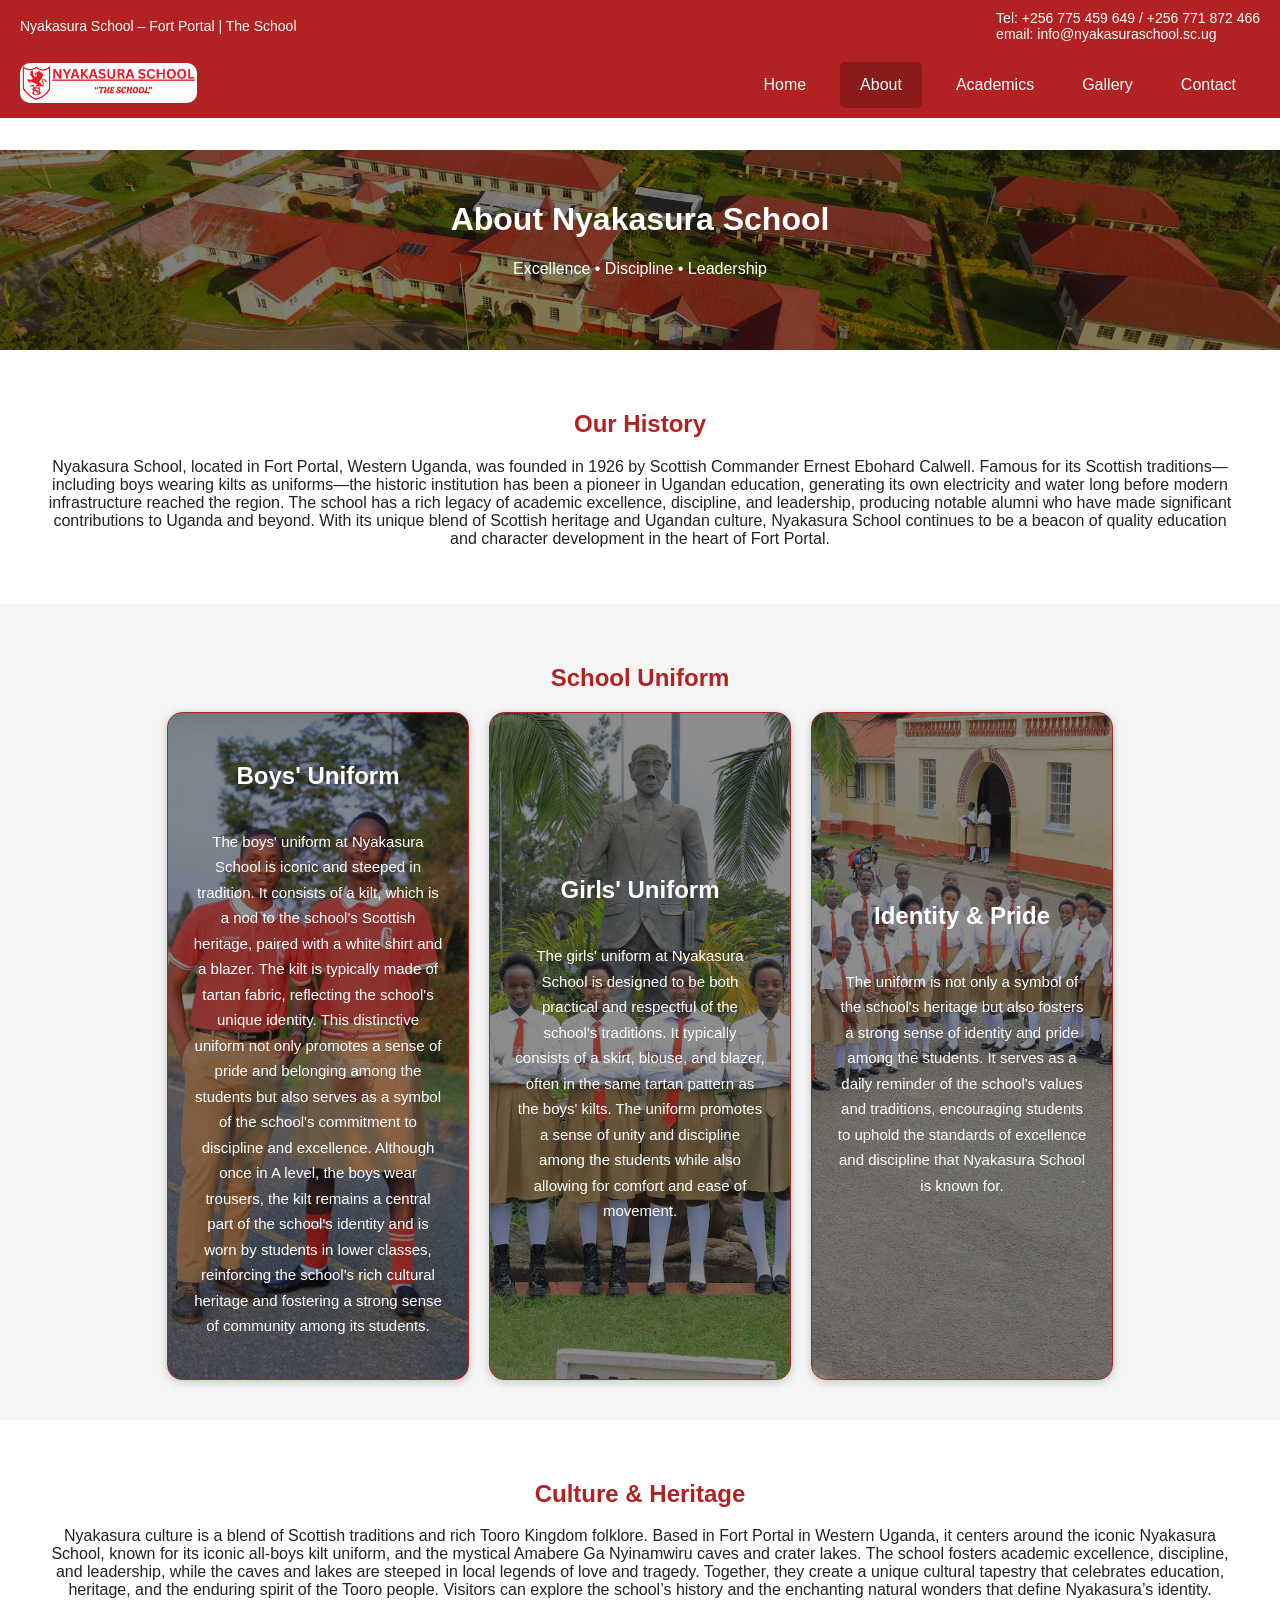
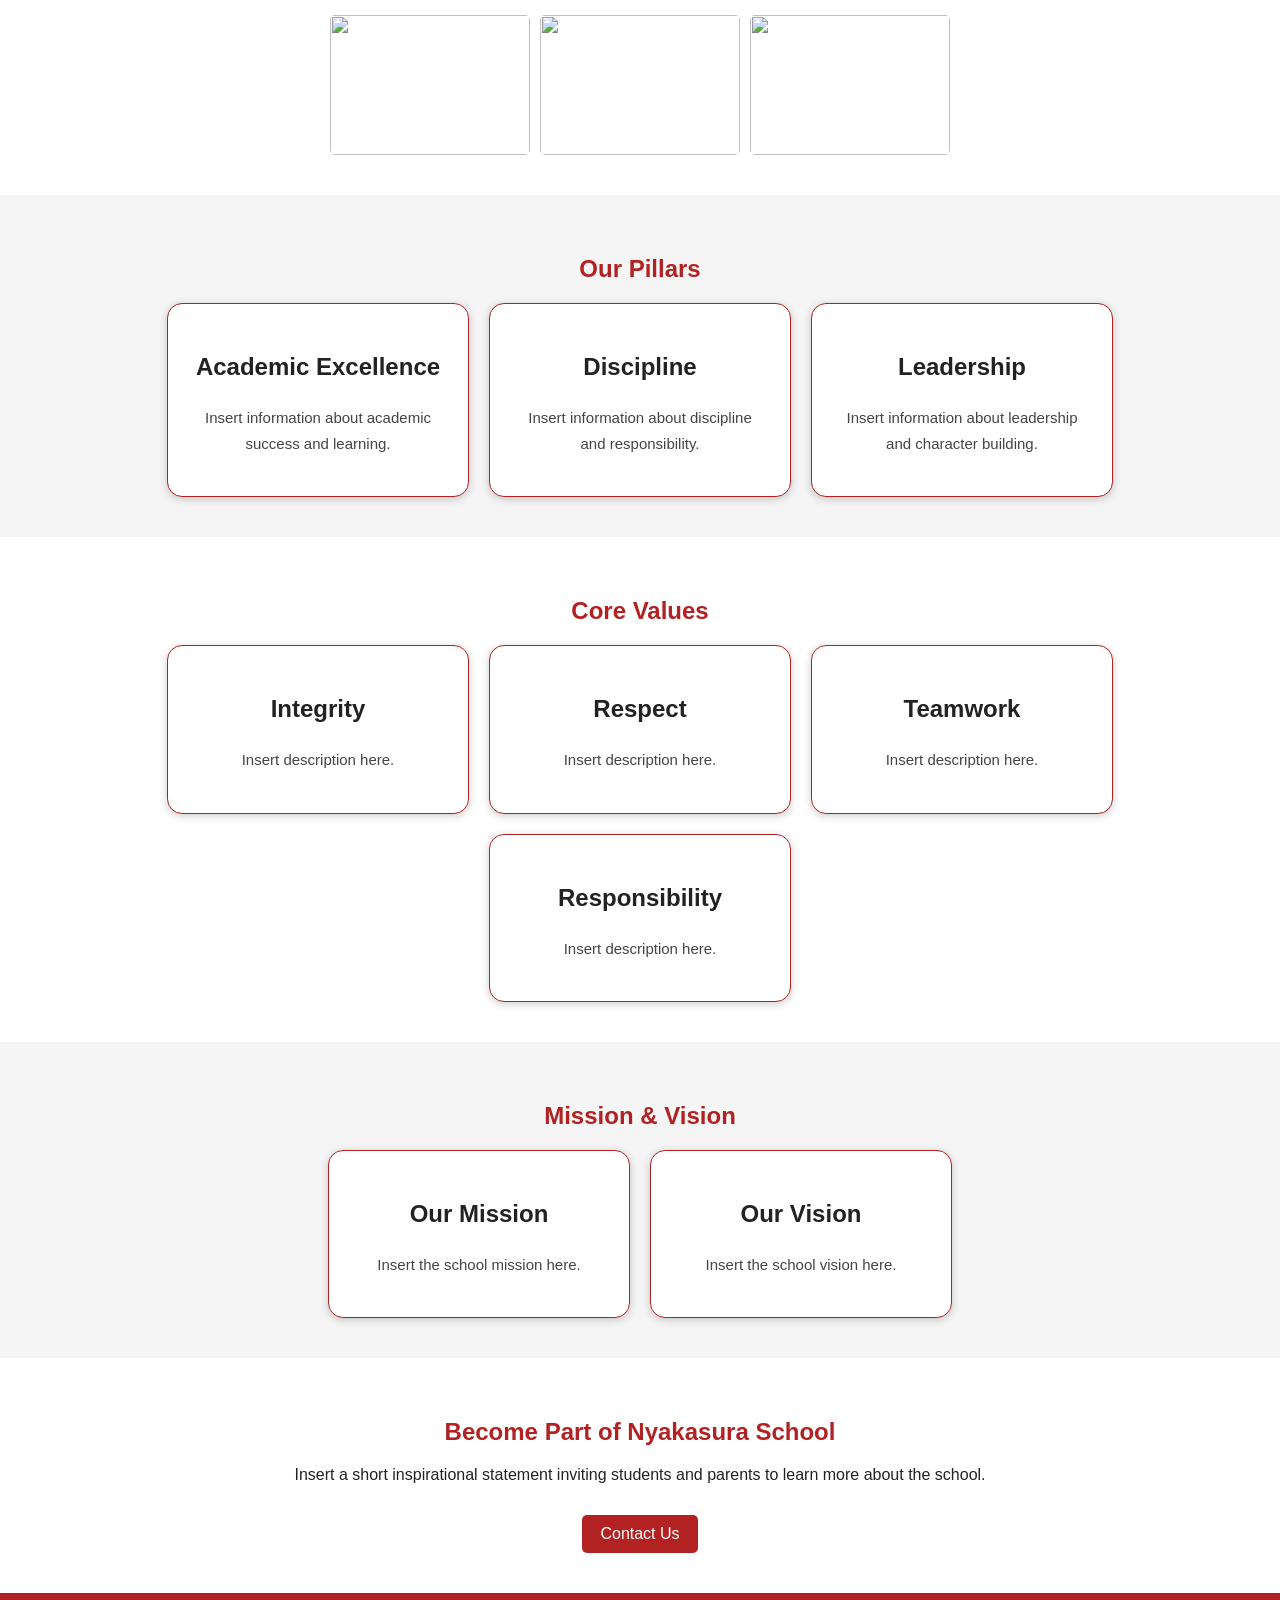
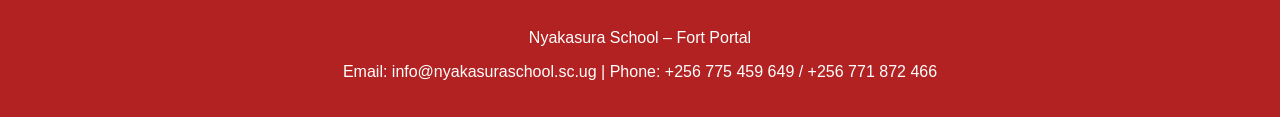
==== commit 6b78d06e: "added details to uniform section" ====
--- a/about.html
+++ b/about.html
@@ -71,22 +71,22 @@
         <div class="card" id="boys-uniform">
             <h3>Boys' Uniform</h3>
             <p>
-                Insert details about the boys’ uniform here.
+                The boys' uniform at Nyakasura School is iconic and steeped in tradition. It consists of a kilt, which is a nod to the school's Scottish heritage, paired with a white shirt and a blazer. The kilt is typically made of tartan fabric, reflecting the school's unique identity. This distinctive uniform not only promotes a sense of pride and belonging among the students but also serves as a symbol of the school's commitment to discipline and excellence.
+                Although once in A level, the boys wear trousers, the kilt remains a central part of the school's identity and is worn by students in lower classes, reinforcing the school's rich cultural heritage and fostering a strong sense of community among its students.
             </p>
         </div>
 
         <div class="card" id="girls-uniform">
             <h3>Girls' Uniform</h3>
             <p>
-                Insert details about the girls’ uniform here.
-            </p>
-        </div>
-
-        <div class="card">
+                The girls' uniform at Nyakasura School is designed to be both practical and respectful of the school's traditions. It typically consists of a skirt, blouse, and blazer, often in the same tartan pattern as the boys' kilts. The uniform promotes a sense of unity and discipline among the students while also allowing for comfort and ease of movement.
+            </p>
+        </div>
+
+        <div class="card" id="identity">
             <h3>Identity & Pride</h3>
             <p>
-                Explain how the school uniform promotes unity,
-                discipline, and school pride.
+                The uniform is not only a symbol of the school's heritage but also fosters a strong sense of identity and pride among the students. It serves as a daily reminder of the school's values and traditions, encouraging students to uphold the standards of excellence and discipline that Nyakasura School is known for.
             </p>
         </div>
 
--- a/styles/body.css
+++ b/styles/body.css
@@ -287,6 +287,108 @@
     z-index: 1;
 }
 
+#boys-uniform,
+#girls-uniform, {
+    
+}
+
+#boys-uniform{
+    position: relative;
+
+    background-image: url("../images/boys_uniform.jpg");
+    background-size: cover;
+    background-position: center;
+
+    min-height: 400px;
+
+    display: flex;
+    flex-direction: column;
+    justify-content: center;
+    align-items: center;
+
+    text-align: center;
+
+    overflow: hidden;
+
+    color: white;
+}
+
+#girls-uniform{
+    position: relative;
+
+    background-image: url("../images/gallery3.jpg");
+    background-size: cover;
+    background-position: center;
+
+    min-height: 400px;
+
+    display: flex;
+    flex-direction: column;
+    justify-content: center;
+    align-items: center;
+
+    text-align: center;
+
+    overflow: hidden;
+
+    color: white;
+}
+
+#identity{
+    position: relative;
+
+    background-image: url("../images/hero4.jpg");
+    background-size: cover;
+    background-position: center;
+
+    min-height: 400px;
+
+    display: flex;
+    flex-direction: column;
+    justify-content: center;
+    align-items: center;
+
+    text-align: center;
+
+    overflow: hidden;
+
+    color: white;
+}
+
+
+
+
+
+#boys-uniform::before, #girls-uniform::before, #identity::before {
+    content: "";
+
+    position: absolute;
+
+    top: 0;
+    left: 0;
+
+    width: 100%;
+    height: 100%;
+
+    background: rgba(0,0,0,0.45);
+
+    transition: 0.4s ease;
+
+    z-index: 1;
+}
+
+#boys-uniform h3,
+#boys-uniform h3,
+#boys-uniform p,
+#girls-uniform h3,
+#girls-uniform p,
+#identity h3,
+#identity p {
+    position: relative;
+
+    z-index: 2;
+    color: white;
+}
 
 /* ========================================
    CONTACT PAGE STYLES
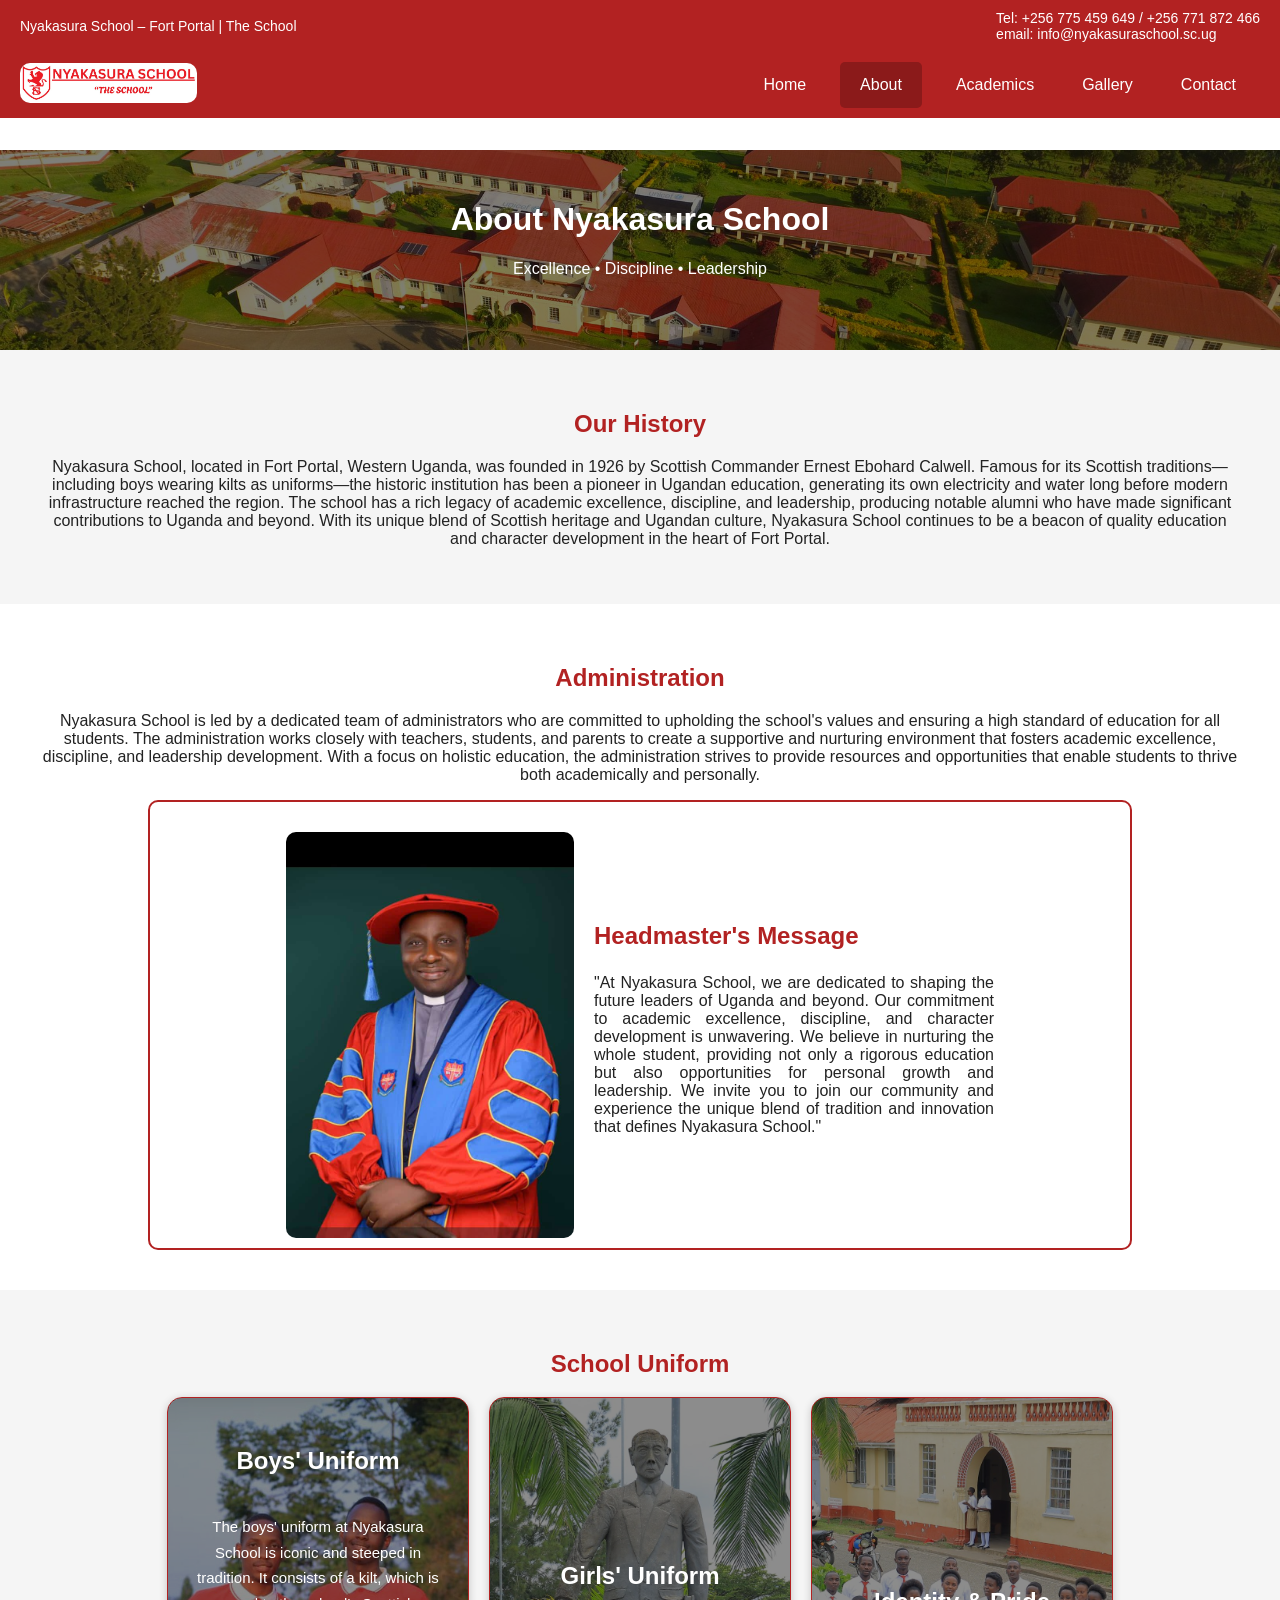
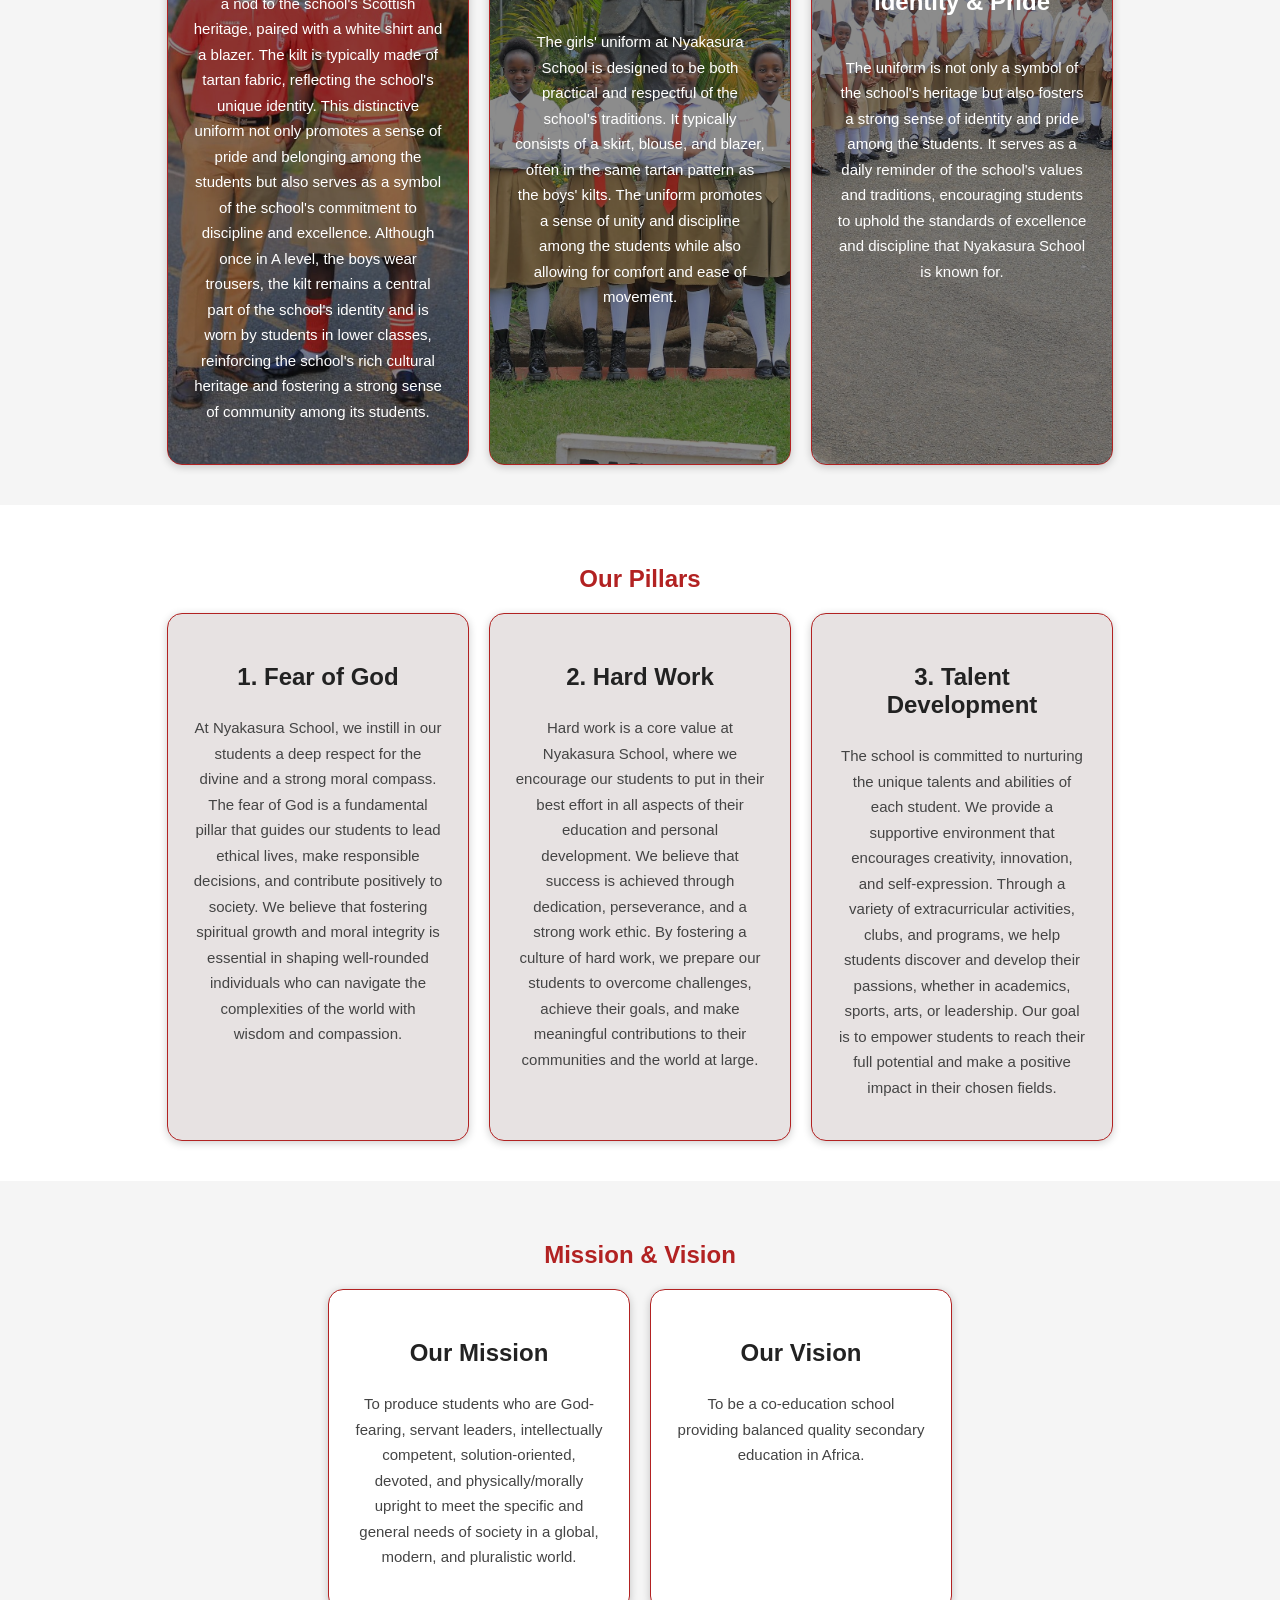
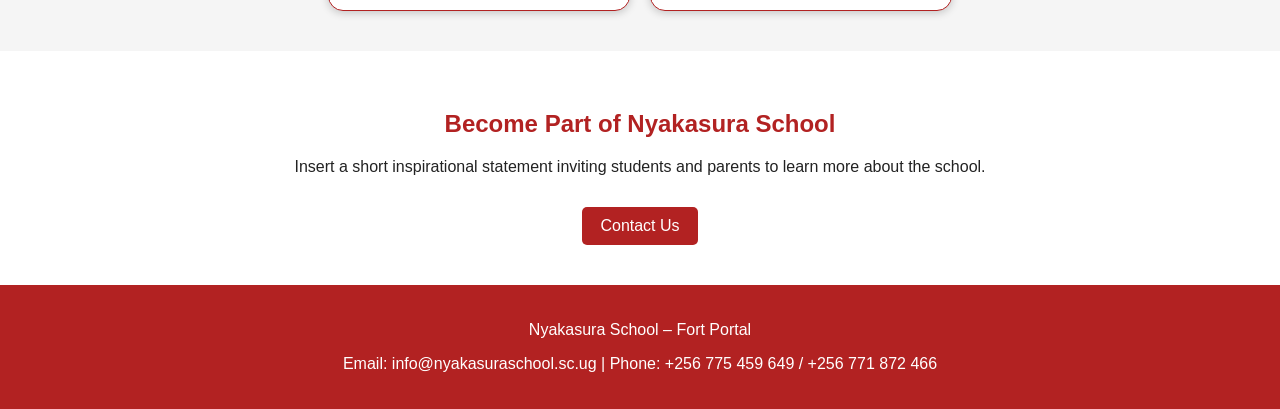
==== commit 252721fa: "completed pages content" ====
--- a/about.html
+++ b/about.html
@@ -55,11 +55,31 @@
 </div>
 
 <!-- HISTORY -->
-<section>
+<section class="light">
     <h2>Our History</h2>
     <p>
         Nyakasura School, located in Fort Portal, Western Uganda, was founded in 1926 by Scottish Commander Ernest Ebohard Calwell. Famous for its Scottish traditions—including boys wearing kilts as uniforms—the historic institution has been a pioneer in Ugandan education, generating its own electricity and water long before modern infrastructure reached the region. The school has a rich legacy of academic excellence, discipline, and leadership, producing notable alumni who have made significant contributions to Uganda and beyond. With its unique blend of Scottish heritage and Ugandan culture, Nyakasura School continues to be a beacon of quality education and character development in the heart of Fort Portal.
     </p>
+</section>
+
+
+<!-- ADMINISTRATION -->
+<section>
+    <h2>Administration</h2>
+
+    <p>
+        Nyakasura School is led by a dedicated team of administrators who are committed to upholding the school's values and ensuring a high standard of education for all students. The administration works closely with teachers, students, and parents to create a supportive and nurturing environment that fosters academic excellence, discipline, and leadership development. With a focus on holistic education, the administration strives to provide resources and opportunities that enable students to thrive both academically and personally.
+    </p>
+
+    <div class="administration">
+        <img src="images/Headmaster.jpg">
+        <div class="headteacher-message">
+            <h3>Headmaster's Message</h3>
+            <p>
+                "At Nyakasura School, we are dedicated to shaping the future leaders of Uganda and beyond. Our commitment to academic excellence, discipline, and character development is unwavering. We believe in nurturing the whole student, providing not only a rigorous education but also opportunities for personal growth and leadership. We invite you to join our community and experience the unique blend of tradition and innovation that defines Nyakasura School."
+            </p>
+        </div>
+    </div>
 </section>
 
 <!-- UNIFORM -->
@@ -93,87 +113,38 @@
     </div>
 </section>
 
-<!-- CULTURE & HERITAGE -->
-<section>
-    <h2>Culture & Heritage</h2>
 
-    <p>
-        Nyakasura culture is a blend of Scottish traditions and rich Tooro Kingdom folklore. Based in Fort Portal in Western Uganda, it centers around the iconic Nyakasura School, known for its iconic all-boys kilt uniform, and the mystical Amabere Ga Nyinamwiru caves and crater lakes. The school fosters academic excellence, discipline, and leadership, while the caves and lakes are steeped in local legends of love and tragedy. Together, they create a unique cultural tapestry that celebrates education, heritage, and the enduring spirit of the Tooro people. Visitors can explore the school’s history and the enchanting natural wonders that define Nyakasura’s identity.
-    </p>
-
-    <div class="gallery">
-        <img src="culture1.jpg">
-        <img src="culture2.jpg">
-        <img src="culture3.jpg">
-    </div>
-</section>
 
 <!-- PILLARS -->
-<section class="light">
+<section>
     <h2>Our Pillars</h2>
 
     <div class="cards">
 
-        <div class="card">
-            <h3>Academic Excellence</h3>
+        <div class="card" style="background-color: #e7e2e2;">
+            <h3>1. Fear of God</h3>
             <p>
-                Insert information about academic success and learning.
+                At Nyakasura School, we instill in our students a deep respect for the divine and a strong moral compass. The fear of God is a fundamental pillar that guides our students to lead ethical lives, make responsible decisions, and contribute positively to society. We believe that fostering spiritual growth and moral integrity is essential in shaping well-rounded individuals who can navigate the complexities of the world with wisdom and compassion.
             </p>
         </div>
 
-        <div class="card">
-            <h3>Discipline</h3>
+        <div class="card" style="background-color: #e7e2e2;">
+            <h3>2. Hard Work</h3>
             <p>
-                Insert information about discipline and responsibility.
+                Hard work is a core value at Nyakasura School, where we encourage our students to put in their best effort in all aspects of their education and personal development. We believe that success is achieved through dedication, perseverance, and a strong work ethic. By fostering a culture of hard work, we prepare our students to overcome challenges, achieve their goals, and make meaningful contributions to their communities and the world at large.
             </p>
         </div>
 
-        <div class="card">
-            <h3>Leadership</h3>
+        <div class="card" style="background-color: #e7e2e2;">
+            <h3>3. Talent Development</h3>
             <p>
-                Insert information about leadership and character building.
+                The school is committed to nurturing the unique talents and abilities of each student. We provide a supportive environment that encourages creativity, innovation, and self-expression. Through a variety of extracurricular activities, clubs, and programs, we help students discover and develop their passions, whether in academics, sports, arts, or leadership. Our goal is to empower students to reach their full potential and make a positive impact in their chosen fields.
             </p>
         </div>
 
     </div>
 </section>
 
-<!-- CORE VALUES -->
-<section>
-    <h2>Core Values</h2>
-
-    <div class="cards">
-
-        <div class="card">
-            <h3>Integrity</h3>
-            <p>
-                Insert description here.
-            </p>
-        </div>
-
-        <div class="card">
-            <h3>Respect</h3>
-            <p>
-                Insert description here.
-            </p>
-        </div>
-
-        <div class="card">
-            <h3>Teamwork</h3>
-            <p>
-                Insert description here.
-            </p>
-        </div>
-
-        <div class="card">
-            <h3>Responsibility</h3>
-            <p>
-                Insert description here.
-            </p>
-        </div>
-
-    </div>
-</section>
 
 <!-- MISSION & VISION -->
 <section class="light">
@@ -184,14 +155,14 @@
         <div class="card">
             <h3>Our Mission</h3>
             <p>
-                Insert the school mission here.
+                To produce students who are God-fearing, servant leaders, intellectually competent, solution-oriented, devoted, and physically/morally upright to meet the specific and general needs of society in a global, modern, and pluralistic world.
             </p>
         </div>
 
         <div class="card">
             <h3>Our Vision</h3>
             <p>
-                Insert the school vision here.
+                To be a co-education school providing balanced quality secondary education in Africa.
             </p>
         </div>
 
--- a/styles/body.css
+++ b/styles/body.css
@@ -129,6 +129,7 @@
     justify-content: center;
     gap: 20px;
     flex-wrap: wrap;
+    
 }
 
 .card {
@@ -141,6 +142,7 @@
     padding: 25px;
     border-radius: 15px;
     transition: 0.3s ease;
+    
 }
 
 .card h3{
@@ -287,10 +289,38 @@
     z-index: 1;
 }
 
-#boys-uniform,
-#girls-uniform, {
-    
-}
+.administration {
+    display: flex;
+    gap: 20px;
+    justify-content: center;
+    align-items: center;
+    padding: 10px;
+    border: 2px solid #B22222;
+    border-radius: 10px;
+    max-width: 80%;
+    margin: 0 auto;
+}
+
+.administration img {
+    width: 30%;
+    height: auto;
+    border-radius: 10px;
+    margin-top: 20px;
+}
+
+.administration .headteacher-message {
+    max-width: 400px;
+    text-align: justify;
+}
+
+.headteacher-message h3 {
+    font-family: 'Poppins', sans-serif;
+    font-size: 24px;
+    font-weight: 600;
+    color: #B22222;
+}
+
+
 
 #boys-uniform{
     position: relative;
@@ -442,6 +472,129 @@
     color: white;
 }
 
+/* ACADEMICS PAGE */
+.academic-hero {
+    position: relative;
+    background-image: url("../images/Nyakasura_nav_badge.jpg");
+    background-size: cover;
+    background-position: center;
+    background-repeat: no-repeat;
+    background-color: transparent;
+    color: white;
+    overflow: hidden;
+    height: 200px;
+}
+
+.academic-hero::before{
+    content: "";
+
+    position: absolute;
+
+    top: 0;
+    left: 0;
+
+    width: 100%;
+    height: 100%;
+
+    background: rgba(0,0,0,0.5);
+
+    z-index: 1;
+}
+
+#library {
+    position: relative;
+
+    background-image: url("../images/library.jpg");
+    background-size: cover;
+    background-position: center;
+
+    min-height: 400px;
+
+    display: flex;
+    flex-direction: column;
+    justify-content: center;
+    align-items: center;
+
+    text-align: center;
+
+    overflow: hidden;
+
+    color: white;
+}
+
+#science-lab {
+    position: relative;
+
+    background-image: url("../images/sciencelab2.jpg");
+    background-size: cover;
+    background-position: center;
+
+    min-height: 400px;
+
+    display: flex;
+    flex-direction: column;
+    justify-content: center;
+    align-items: center;
+
+    text-align: center;
+
+    overflow: hidden;
+
+    color: white;
+}
+
+#computer-lab {
+    position: relative;
+
+    background-image: url("../images/ict-lab.jpg");
+    background-size: cover;
+    background-position: center;
+
+    min-height: 400px;
+
+    display: flex;
+    flex-direction: column;
+    justify-content: center;
+    align-items: center;
+
+    text-align: center;
+
+    overflow: hidden;
+
+    color: white;
+}
+
+#science-lab::before, #library::before, #computer-lab::before {
+    content: "";
+
+    position: absolute;
+
+    top: 0;
+    left: 0;
+
+    width: 100%;
+    height: 100%;
+
+    background: rgba(0,0,0,0.45);
+
+    transition: 0.4s ease;
+
+    z-index: 1;
+}
+
+#science-lab h3,
+#science-lab p,
+#library h3,
+#library p,
+#computer-lab h3,
+#computer-lab p {
+    position: relative;
+
+    z-index: 2;
+    color: white;
+}
+
+
 
 /* ========================================
    SOCIAL ICONS & LINKS
@@ -511,4 +664,13 @@
 #topBtn:hover{
     background-color: #8B1A1A;
     transform: translateY(-3px);
+}
+
+/* GALLERY */
+.gallery {
+    display: flex;
+    
+    gap: 10px;
+    justify-content: center;
+    flex-wrap: wrap;
 }
